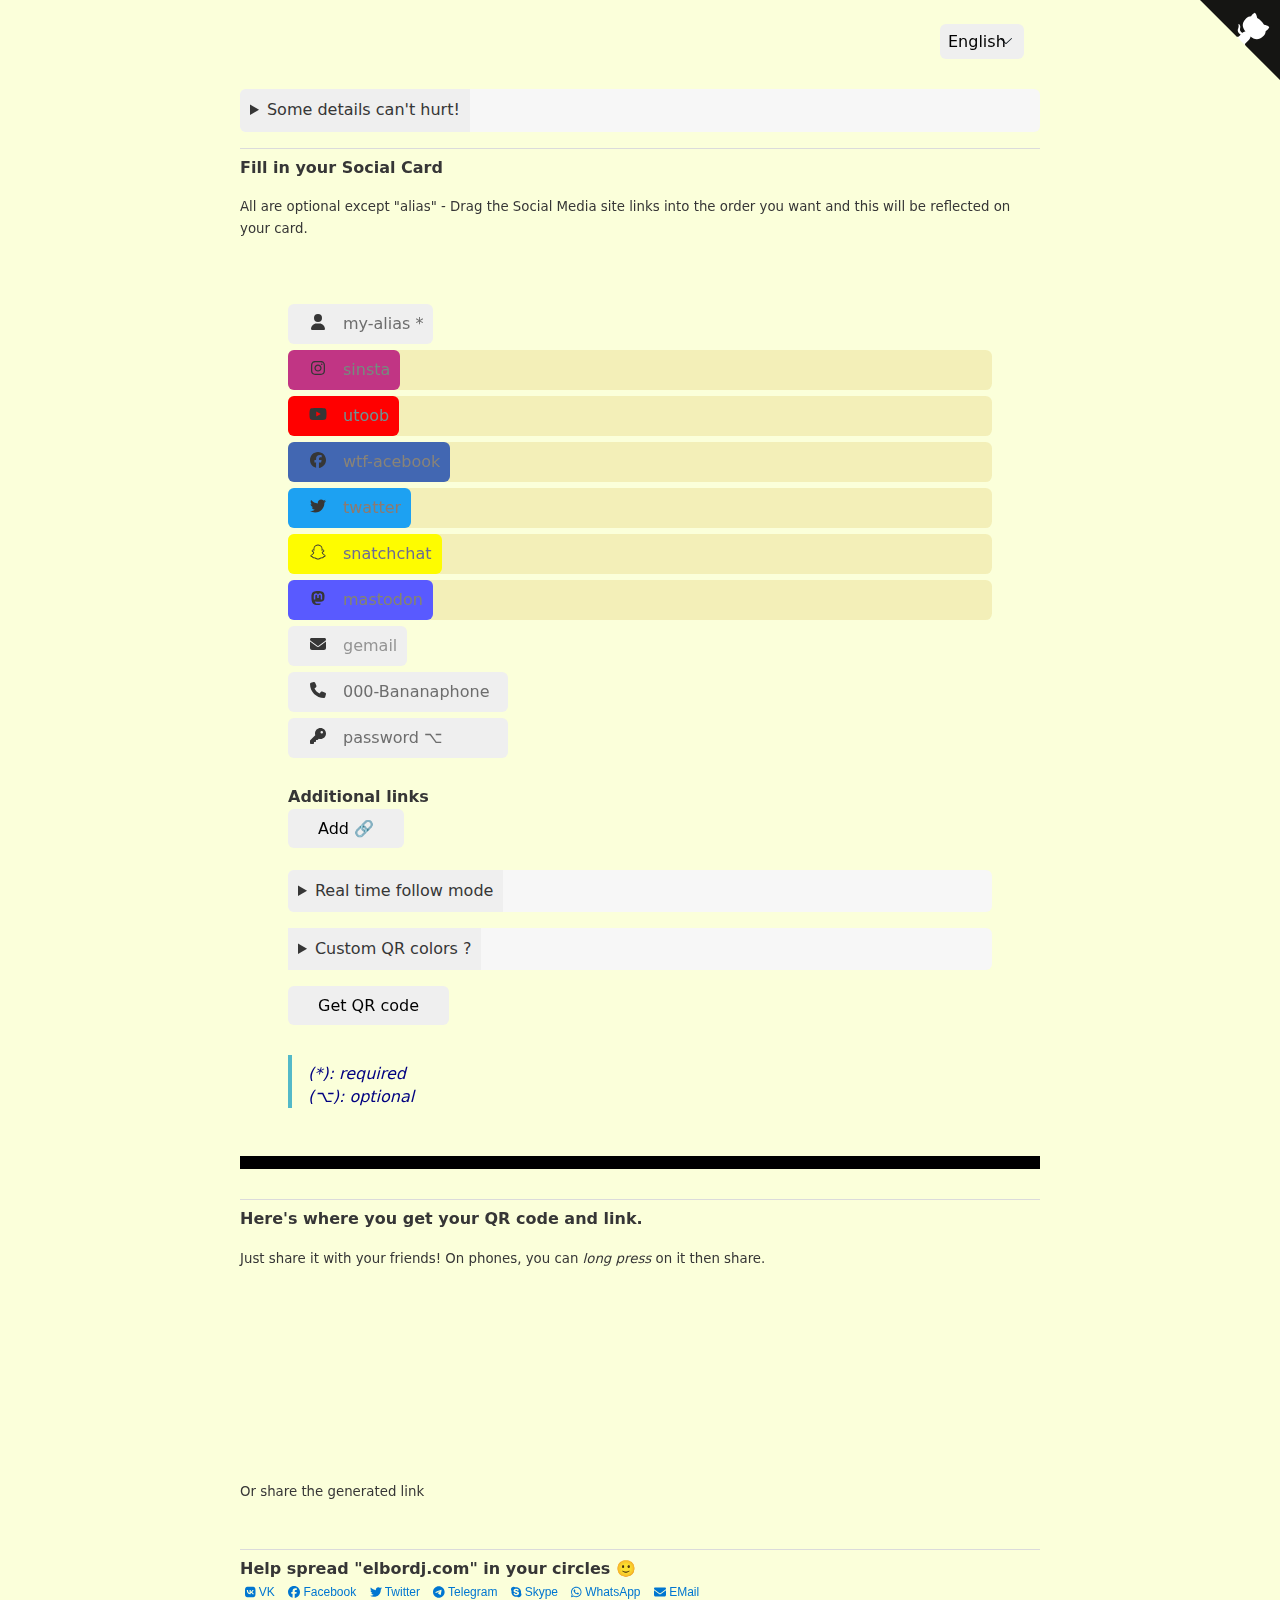
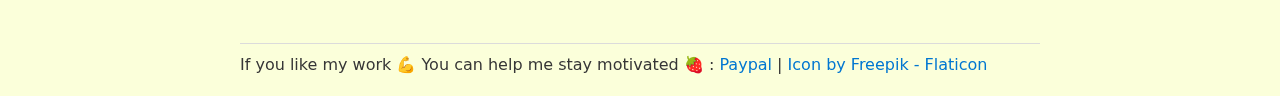
==== index.html @ 3d1303cc "commit message" ====
<!DOCTYPE html><html><head><script nomodule defer src="/index.e16e6d04.js"></script><script type="module" src="/index.15d5a2d7.js"></script><meta http-equiv="Content-Security-Policy" content="default-src 'self' ws: 'unsafe-inline' https://cdnjs.cloudflare.com https://*.visitor-analytics.io http://*.visitor-analytics.io wss://tracker.openwebtorrent.com wss://tracker.btorrent.xyz https://worldtimeapi.org wss://api.session-replays.io/ https://api.session-replays.io;
script-src 'self' 'unsafe-inline' 'unsafe-eval' https://cdn.skypack.dev https://unpkg.com https://ajax.googleapis.com https://*.visitor-analytics.io;
object-src 'self';
style-src 'self' 'unsafe-inline' https://cdnjs.cloudflare.com;
img-src 'self' data: https://img.icons8.com https://cdnjs.cloudflare.com;"><meta name="theme-color" content="#FFE1C4"><link rel="apple-touch-icon" href="/apple-touch-icon.9424cfda.png"><meta charset="utf-8"><meta name="description" content="The first serverless link aggregator. Without a server, there are no privacy concerns, spams, bots, ads nor fake followers. elbordj.com is 100% free as well"><meta name="keywords" content="social, network, links, contacts, snapchat, whatsapp, twitter, facebook, qr code, privacy"><meta http-equiv="X-UA-Compatible" content="IE=edge,chrome=1"><meta name="viewport" content="width=device-width, initial-scale=1"><title>Share your social contacts in one card using a QR code</title><link rel="icon" type="image/png" href="/favicon.48c0a9c0.png"><link rel="stylesheet" type="text/css" href="/index.d4548f0c.css"><link rel="stylesheet" type="text/css" media="screen" href="/index.0b957f5e.css"><link rel="manifest" href="/manifest.webmanifest"></head><body> <a href="https://github.com/yanna92yar/mylinks" class="github-corner" aria-label="View source on GitHub"><svg width="80" height="80" aria-hidden="true" style="fill:#151513;color:#fff;border:0;position:absolute;top:0;right:0" viewBox="0 0 250 250"><path d="m0 0 115 115h15l12 27 108 108V0Z"/><path fill="currentColor" d="M128.3 109c-14.5-9.3-9.3-19.4-9.3-19.4 3-6.9 1.5-11 1.5-11-1.3-6.6 2.9-2.3 2.9-2.3 3.9 4.6 2.1 11 2.1 11-2.6 10.3 5.1 14.6 8.9 15.9" class="octo-arm" style="transform-origin:130px 106px"/><path fill="currentColor" d="M115 115c-.1.1 3.7 1.5 4.8.4l13.9-13.8c3.2-2.4 6.2-3.2 8.5-3-8.4-10.6-14.7-24.2 1.6-40.6 4.7-4.6 10.2-6.8 15.9-7 .6-1.6 3.5-7.4 11.7-10.9 0 0 4.7 2.4 7.4 16.1 4.3 2.4 8.4 5.6 12.1 9.2 3.6 3.6 6.8 7.8 9.2 12.2 13.7 2.6 16.2 7.3 16.2 7.3-3.6 8.2-9.4 11.1-10.9 11.7-.3 5.8-2.4 11.2-7.1 15.9-16.4 16.4-30 10-40.6 1.6.2 2.8-1 6.8-5 10.8L141 136.5c-1.2 1.2.6 5.4.8 5.3Z" class="octo-body"/></svg></a> <select id="lang-select"> <option selected value="en">English</option> <option value="fr">Français</option> <option value="ar">عربية</option> <option value="ru">Русский</option> <option value="it">Italiano</option> <option value="bn">বাংলা</option> </select> <header> <h1 class="text-gradient" stonejs>elbordj.com</h1> </header> <main> <details> <summary><span stonejs>Some details can't hurt!</span></summary> <table id="version-info"> <caption> <b stonejs>Disclaimers</b> </caption> <tbody> <tr> <th scope="row"><img class="to-dark-img" alt="safe-browsing" src="/safe-browsing.d0b85bc7.png"></th> <td class="disclaimers"><small stonejs>This website does not collect "any" data whatsoever. Try going offline and it works. If you are tech savvy, check your browser's developer console.</small> </td> </tr> <tr> <th scope="row"><img class="to-dark-img" alt="one-free" src="/one-free.bfde0ae5.png"></th> <td class="disclaimers"><small stonejs>It is completely free too. It does not show advertisements and will not do so in the future. You can still help me stay motivated by donating via Paypal.</small> </td> </tr> <tr> <th scope="row"><img class="to-dark-img" alt="private" src="/private2.82df534d.png"></th> <td class="disclaimers"><small stonejs>You can encrypt your card with a key that you would share only with your confidants!</small></td> </tr> <tr> <th scope="row"><img class="to-dark-img" alt="running" src="/girl-running.8ae223e8.png"></th> <td class="disclaimers"><small stonejs>We take no responsibility for usernames or links that you claim are yours and we don't do any verification.</small></td> </tr> </tbody> </table> </details> <hr> <b stonejs>Fill in your Social Card</b> <p> <small stonejs>All are optional except "alias" - Drag the Social Media site links into the order you want and this will be reflected on your card.</small> </p> <section class="contact-form"> <div class="input-icons"> <form dir="auto" action="#" class="form1" name="form1"> <i class="fa fa-user icon"></i> <input class="input-field stretchy" placeholder="my-alias *" aria-disabled="true" name="user" type="text" pattern=".{6,30}" title="6 to 20 characters" required> <ul id="sortable"> <li> <i class="fa-brands fa-instagram icon"></i> <input class="input-field sortable-input stretchy" aria-disabled="true" placeholder="sinsta" name="instagram" type="text" pattern=".{6,30}|^$" title="6 to 20 characters"> </li> <li> <i class="fa-brands fa-youtube icon"></i> <input class="input-field sortable-input stretchy" aria-disabled="true" placeholder="utoob" name="youtube" type="text" pattern=".{6,30}|^$" title="6 to 20 characters"> </li> <li> <i class="fa-brands fa-facebook icon"></i> <input class="input-field sortable-input stretchy" aria-disabled="true" placeholder="wtf-acebook" name="facebook" type="text" pattern=".{6,30}|^$" title="6 to 20 characters"> </li> <li> <i class="fa-brands fa-twitter icon"></i> <input class="input-field sortable-input stretchy" aria-disabled="true" placeholder="twatter" name="twitter" type="text" pattern=".{6,30}|^$" title="6 to 20 characters"> </li> <li> <i class="fa-brands fa-snapchat icon"></i> <input class="input-field sortable-input stretchy" aria-disabled="true" placeholder="snatchchat" name="snapchat" type="text" pattern=".{6,30}|^$" title="6 to 20 characters"> </li> <li> <i class="fa-brands fa-mastodon icon"></i> <input class="input-field sortable-input stretchy" aria-disabled="true" placeholder="mastodon" name="mastodon" type="text" pattern=".{6,30}|^$" title="6 to 20 characters"> </li> </ul> <i class="fa fa-envelope icon"></i> <input class="input-field stretchy" aria-disabled="true" placeholder="gemail" name="envelope" type="email" pattern=".{6,30}|^$" title="non conforming email: __@__.__"> <i class="fa fa-phone icon"></i> <input class="input-field" aria-disabled="true" placeholder="000-Bananaphone" name="phone" type="text" pattern="\d{10}|^$" title="non conforming phone number: 10 digits long"> <i class="fa fa-key icon"></i> <input class="input-field" aria-disabled="true" placeholder="password ⌥" name="password" type="text" pattern=".{4,8}" title="4 to 8 characters"> <br> <b>Additional links</b> <div id="dynamic-forms" class="form-inline"> </div> <button type="button" class="btn btn-primary" id="add-field">Add 🔗</button> <br> <details> <summary><span stonejs>Real time follow mode</span></summary> <caption> <p stonejs>The real time follow mode is very interesting. You can generate your card instantly and while keeping your page open, go ahead and share it with the world, then come back to this same page and see how many people are checking your card :)</p> <p>[For devs] we are still running in theory only with a signaling server (Bittorrent)</p> </caption> <div id="sync_form"> <input type="checkbox" id="active_syncing_mode"> <label for="active_syncing_mode">Activate</label> <span style="display:flex"> <input type="button" id="activateSyncing" value="save"> <input type="button" id="deactivateSyncing" value="restart"> </span> </div> </details> <details style="overflow:revert"> <summary><span>Custom QR colors ?</span></summary> <caption> <p>You can pick colors of the QR code as you please according to your brand or taste.</p> <p>You can press the button multiple times to play with colors.</p> </caption> <input class="color-input" value="#010599FF"> <input class="color-input2" value="#FFBF60FF"> </details> <button stonejs type="submit" name="submit" id="submit"> Get QR code </button> </form> <blockquote id="required" stonejs style="color:navy"> (*): required <br>(⌥): optional </blockquote> </div> </section> <div class="progress-container"> <div class="progress"></div> <div class="error"></div> </div> <br> <hr> <b stonejs>Here's where you get your QR code and link.</b> <p> <small stonejs>Just share it with your friends! On phones, you can <i>long press</i> on it then share.</small> </p> <br> <canvas id="qrcode"></canvas> <p><small stonejs>Or share the generated link</small></p> <div id="link"></div> <br> <hr> <b stonejs>Help spread "elbordj.com" in your circles 🙂</b> <div dir="auto" class="share-btn" data-url="https://elbordj.com" data-title="Make your social card now!" data-desc="Add your Facebook, Instagram, Twitter, Snapchat, ... All in one card."> <a href="#" class="btn-vk" data-sharer="twitter" data-title="Checkout elbordj.com!" data-hashtags="mylinks," data-id="vk" data-url="https://elbordj.com/"> <i class="fa-brands fa-vk"></i> VK </a> <a href="#" class="btn-facebook" data-sharer="facebook" data-title="Checkout elbordj.com!" data-hashtags="mylinks, " data-id="fb" data-url="https://elbordj.com/"> <i class="fa-brands fa-facebook"></i> Facebook </a> <a href="#" class="btn-twitter" data-sharer="twitter" data-title="Checkout elbordj.com!" data-hashtags="mylinks, " data-id="tw" data-url="https://elbordj.com/"> <i class="fa-brands fa-twitter"></i> Twitter </a> <a href="#" class="btn-telegram" data-sharer="telegram" data-title="Checkout elbordj.com!" data-hashtags="mylinks, " data-id="tg" data-url="https://elbordj.com/"> <i class="fa-brands fa-telegram"></i> Telegram </a> <a href="#" class="btn-skype" data-sharer="skype" data-title="Checkout elbordj.com!" data-hashtags="mylinks, " data-id="sk" data-url="https://elbordj.com/"> <i class="fa-brands fa-skype"></i> Skype </a> <a href="#" class="btn-whatsapp" data-sharer="whatsapp" data-title="Checkout elbordj.com!" data-hashtags="mylinks, " data-id="wa" data-url="https://elbordj.com/"> <i class="fa-brands fa-whatsapp"></i> WhatsApp </a> <a href="#" class="btn-mail" data-sharer="mail" data-title="Checkout elbordj.com!" data-hashtags="mylinks, " data-id="mail" data-url="https://elbordj.com/"> <i class="fa fa-envelope"></i> EMail </a> </div> </main> <canvas class="orb-canvas"></canvas> <footer> <span stonejs>If you like my work 💪 You can help me stay motivated 🍓 :</span> <a href="https://www.paypal.com/donate/?">Paypal</a> | <a href="#">Icon by Freepik - Flaticon</a> </footer> <script src="generative.js" type="module"></script><script src="generative.js" nomodule defer></script> <script src="/index.27a9c7ed.js" type="module"></script><script src="/app.js" nomodule defer></script> <script src="/index.cb7439af.js" type="module"></script><script src="/index.210c6e46.js" nomodule defer></script> <script>var a,e,s,t,i;a=window,e=document,s="b5756a73-23c9-11ee-b589-901b0edac50a",a.va=a.va||function(){(a.va.v=a.va.v||[]).push(arguments)},a._visaSettings||(a._visaSettings={}),a._visaSettings[s]={v:"1.0",s:s,a:"1",t:"va"},t=e.getElementsByTagName("body")[0],(i=e.createElement("script")).defer=1,i.async=1,i.src="//app-worker.visitor-analytics.io/main.js?s="+s,t.appendChild(i);</script> </body></html>
---- index.d4548f0c.css ----
:root{--background-body:#fff;--background:#efefef;--background-alt:#f7f7f7;--selection:#9e9e9e;--text-main:#363636;--text-bright:#000;--text-muted:#70777f;--links:#0076d1;--focus:rgba(0,150,191,.67);--border:#dbdbdb;--code:#000;--animation-duration:.1s;--button-hover:#ddd;--scrollbar-thumb:#d5d5d5;--scrollbar-thumb-hover:#c4c4c4;--form-placeholder:#949494;--form-text:#000;--variable:#39a33c;--highlight:#ff0;--select-arrow:url("data:image/svg+xml;charset=utf-8,%3C?xml version='1.0' encoding='utf-8'?%3E %3Csvg version='1.1' xmlns='http://www.w3.org/2000/svg' xmlns:xlink='http://www.w3.org/1999/xlink' height='62.5' width='116.9' fill='%23161f27'%3E %3Cpath d='M115.3,1.6 C113.7,0 111.1,0 109.5,1.6 L58.5,52.7 L7.4,1.6 C5.8,0 3.2,0 1.6,1.6 C0,3.2 0,5.8 1.6,7.4 L55.5,61.3 C56.3,62.1 57.3,62.5 58.4,62.5 C59.4,62.5 60.5,62.1 61.3,61.3 L115.2,7.4 C116.9,5.8 116.9,3.2 115.3,1.6Z'/%3E %3C/svg%3E")}@media (prefers-color-scheme:dark){:root{--background-body:#202b38;--background:#161f27;--background-alt:#1a242f;--selection:#1c76c5;--text-main:#dbdbdb;--text-bright:#fff;--text-muted:#a9b1ba;--links:#41adff;--focus:rgba(0,150,191,.67);--border:#526980;--code:#ffbe85;--animation-duration:.1s;--button-hover:#324759;--scrollbar-thumb:var(--button-hover);--scrollbar-thumb-hover:#141414;--form-placeholder:#a9a9a9;--form-text:#fff;--variable:#d941e2;--highlight:#efdb43;--select-arrow:url("data:image/svg+xml;charset=utf-8,%3C?xml version='1.0' encoding='utf-8'?%3E %3Csvg version='1.1' xmlns='http://www.w3.org/2000/svg' xmlns:xlink='http://www.w3.org/1999/xlink' height='62.5' width='116.9' fill='%23efefef'%3E %3Cpath d='M115.3,1.6 C113.7,0 111.1,0 109.5,1.6 L58.5,52.7 L7.4,1.6 C5.8,0 3.2,0 1.6,1.6 C0,3.2 0,5.8 1.6,7.4 L55.5,61.3 C56.3,62.1 57.3,62.5 58.4,62.5 C59.4,62.5 60.5,62.1 61.3,61.3 L115.2,7.4 C116.9,5.8 116.9,3.2 115.3,1.6Z'/%3E %3C/svg%3E")}}html{scrollbar-color:#d5d5d5 #fff;scrollbar-color:var(--scrollbar-thumb)var(--background-body);scrollbar-width:thin}@media (prefers-color-scheme:dark){html{scrollbar-color:#324759 #202b38;scrollbar-color:var(--scrollbar-thumb)var(--background-body);scrollbar-color:#324759 #202b38;scrollbar-color:var(--scrollbar-thumb)var(--background-body);scrollbar-color:#324759 #202b38;scrollbar-color:var(--scrollbar-thumb)var(--background-body);scrollbar-color:#324759 #202b38;scrollbar-color:var(--scrollbar-thumb)var(--background-body);scrollbar-color:#324759 #202b38;scrollbar-color:var(--scrollbar-thumb)var(--background-body);scrollbar-color:#324759 #202b38;scrollbar-color:var(--scrollbar-thumb)var(--background-body)}}body{word-wrap:break-word;color:var(--text-main);background:#fff;background:var(--background-body);max-width:800px;text-rendering:optimizeLegibility;margin:20px auto;padding:0 10px;font-family:system-ui,-apple-system,BlinkMacSystemFont,Segoe UI,Roboto,Noto Sans,Ubuntu,Cantarell,Helvetica Neue,Oxygen,Fira Sans,Droid Sans,Segoe UI Emoji,Apple Color Emoji,Noto Color Emoji,sans-serif;line-height:1.4}@media (prefers-color-scheme:dark){body{background:#202b38;background:var(--background-body);color:var(--text-main)}}button{transition:background-color .1s linear,border-color .1s linear,color .1s linear,box-shadow .1s linear,transform .1s;transition:background-color var(--animation-duration)linear,border-color var(--animation-duration)linear,color var(--animation-duration)linear,box-shadow var(--animation-duration)linear,transform var(--animation-duration)ease}@media (prefers-color-scheme:dark){button{transition:background-color .1s linear,border-color .1s linear,color .1s linear,box-shadow .1s linear,transform .1s;transition:background-color var(--animation-duration)linear,border-color var(--animation-duration)linear,color var(--animation-duration)linear,box-shadow var(--animation-duration)linear,transform var(--animation-duration)ease}}input{transition:background-color .1s linear,border-color .1s linear,color .1s linear,box-shadow .1s linear,transform .1s;transition:background-color var(--animation-duration)linear,border-color var(--animation-duration)linear,color var(--animation-duration)linear,box-shadow var(--animation-duration)linear,transform var(--animation-duration)ease}@media (prefers-color-scheme:dark){input{transition:background-color .1s linear,border-color .1s linear,color .1s linear,box-shadow .1s linear,transform .1s;transition:background-color var(--animation-duration)linear,border-color var(--animation-duration)linear,color var(--animation-duration)linear,box-shadow var(--animation-duration)linear,transform var(--animation-duration)ease}}textarea{transition:background-color .1s linear,border-color .1s linear,color .1s linear,box-shadow .1s linear,transform .1s;transition:background-color var(--animation-duration)linear,border-color var(--animation-duration)linear,color var(--animation-duration)linear,box-shadow var(--animation-duration)linear,transform var(--animation-duration)ease}@media (prefers-color-scheme:dark){textarea{transition:background-color .1s linear,border-color .1s linear,color .1s linear,box-shadow .1s linear,transform .1s;transition:background-color var(--animation-duration)linear,border-color var(--animation-duration)linear,color var(--animation-duration)linear,box-shadow var(--animation-duration)linear,transform var(--animation-duration)ease}}h1{margin-top:0;font-size:2.2em}h1,h2,h3,h4,h5,h6{margin-top:24px;margin-bottom:12px}h1{color:var(--text-bright)}@media (prefers-color-scheme:dark){h1{color:var(--text-bright)}}h2{color:var(--text-bright)}@media (prefers-color-scheme:dark){h2{color:var(--text-bright)}}h3{color:var(--text-bright)}@media (prefers-color-scheme:dark){h3{color:var(--text-bright)}}h4{color:var(--text-bright)}@media (prefers-color-scheme:dark){h4{color:var(--text-bright)}}h5{color:var(--text-bright)}@media (prefers-color-scheme:dark){h5{color:var(--text-bright)}}h6{color:var(--text-bright)}@media (prefers-color-scheme:dark){h6{color:var(--text-bright)}}strong{color:var(--text-bright)}@media (prefers-color-scheme:dark){strong{color:var(--text-bright)}}h1,h2,h3,h4,h5,h6,b,strong,th{font-weight:600}q:before,q:after{content:none}blockquote{border-left:4px solid rgba(0,150,191,.67);border-left:4px solid var(--focus);margin:1.5em 0;padding:.5em 1em;font-style:italic}@media (prefers-color-scheme:dark){blockquote{border-left:4px solid rgba(0,150,191,.67);border-left:4px solid var(--focus)}}q{border-left:4px solid rgba(0,150,191,.67);border-left:4px solid var(--focus);margin:1.5em 0;padding:.5em 1em;font-style:italic}@media (prefers-color-scheme:dark){q{border-left:4px solid rgba(0,150,191,.67);border-left:4px solid var(--focus)}}blockquote>footer{border:0;font-style:normal}blockquote cite,address{font-style:normal}a[href^=mailto\:]:before{content:"📧 "}a[href^=tel\:]:before{content:"📞 "}a[href^=sms\:]:before{content:"💬 "}mark{background-color:#ff0;background-color:var(--highlight);color:#000;border-radius:2px;padding:0 2px}@media (prefers-color-scheme:dark){mark{background-color:#efdb43;background-color:var(--highlight)}}button,select{cursor:pointer}input[type=submit]{cursor:pointer}input[type=button]{cursor:pointer}input[type=checkbox]{cursor:pointer}input[type=range]{cursor:pointer}input[type=radio]{cursor:pointer}select{display:block}input:not([type=checkbox]):not([type=radio]){display:block}input{color:var(--form-text);background-color:#efefef;background-color:var(--background);font-family:inherit;font-size:inherit;border:none;border-radius:6px;outline:none;margin-bottom:6px;margin-right:6px;padding:10px}@media (prefers-color-scheme:dark){input{background-color:#161f27;background-color:var(--background);color:var(--form-text)}}button{color:var(--form-text);background-color:#efefef;background-color:var(--background);font-family:inherit;font-size:inherit;border:none;border-radius:6px;outline:none;margin-bottom:6px;margin-right:6px;padding:10px}@media (prefers-color-scheme:dark){button{background-color:#161f27;background-color:var(--background);color:var(--form-text)}}textarea{color:var(--form-text);background-color:#efefef;background-color:var(--background);font-family:inherit;font-size:inherit;border:none;border-radius:6px;outline:none;margin-bottom:6px;margin-right:6px;padding:10px}@media (prefers-color-scheme:dark){textarea{background-color:#161f27;background-color:var(--background);color:var(--form-text)}}select{color:var(--form-text);background-color:#efefef;background-color:var(--background);font-family:inherit;font-size:inherit;border:none;border-radius:6px;outline:none;margin-bottom:6px;margin-right:6px;padding:10px}@media (prefers-color-scheme:dark){select{background-color:#161f27;background-color:var(--background);color:var(--form-text)}}input[type=checkbox]{width:1em;height:1em}input[type=radio]{width:1em;height:1em}input[type=radio]{border-radius:100%}input{vertical-align:top}label{vertical-align:middle;margin-bottom:4px;display:inline-block}select,button,textarea{-webkit-appearance:none}input:not([type=checkbox]):not([type=radio]){-webkit-appearance:none}input[type=range]{-webkit-appearance:none}textarea{box-sizing:border-box;resize:vertical;margin-right:0;display:block}textarea:not([cols]){width:100%}textarea:not([rows]){height:140px;min-height:40px}select{background:#efefef url("data:image/svg+xml;charset=utf-8,%3C?xml version='1.0' encoding='utf-8'?%3E %3Csvg version='1.1' xmlns='http://www.w3.org/2000/svg' xmlns:xlink='http://www.w3.org/1999/xlink' height='62.5' width='116.9' fill='%23161f27'%3E %3Cpath d='M115.3,1.6 C113.7,0 111.1,0 109.5,1.6 L58.5,52.7 L7.4,1.6 C5.8,0 3.2,0 1.6,1.6 C0,3.2 0,5.8 1.6,7.4 L55.5,61.3 C56.3,62.1 57.3,62.5 58.4,62.5 C59.4,62.5 60.5,62.1 61.3,61.3 L115.2,7.4 C116.9,5.8 116.9,3.2 115.3,1.6Z'/%3E %3C/svg%3E") calc(100% - 12px)/12px no-repeat;background:var(--background)var(--select-arrow)calc(100% - 12px)50%/12px no-repeat;padding-right:35px}@media (prefers-color-scheme:dark){select{background:#161f27 url("data:image/svg+xml;charset=utf-8,%3C?xml version='1.0' encoding='utf-8'?%3E %3Csvg version='1.1' xmlns='http://www.w3.org/2000/svg' xmlns:xlink='http://www.w3.org/1999/xlink' height='62.5' width='116.9' fill='%23efefef'%3E %3Cpath d='M115.3,1.6 C113.7,0 111.1,0 109.5,1.6 L58.5,52.7 L7.4,1.6 C5.8,0 3.2,0 1.6,1.6 C0,3.2 0,5.8 1.6,7.4 L55.5,61.3 C56.3,62.1 57.3,62.5 58.4,62.5 C59.4,62.5 60.5,62.1 61.3,61.3 L115.2,7.4 C116.9,5.8 116.9,3.2 115.3,1.6Z'/%3E %3C/svg%3E") calc(100% - 12px)/12px no-repeat;background:var(--background)var(--select-arrow)calc(100% - 12px)50%/12px no-repeat;background:#161f27 url("data:image/svg+xml;charset=utf-8,%3C?xml version='1.0' encoding='utf-8'?%3E %3Csvg version='1.1' xmlns='http://www.w3.org/2000/svg' xmlns:xlink='http://www.w3.org/1999/xlink' height='62.5' width='116.9' fill='%23efefef'%3E %3Cpath d='M115.3,1.6 C113.7,0 111.1,0 109.5,1.6 L58.5,52.7 L7.4,1.6 C5.8,0 3.2,0 1.6,1.6 C0,3.2 0,5.8 1.6,7.4 L55.5,61.3 C56.3,62.1 57.3,62.5 58.4,62.5 C59.4,62.5 60.5,62.1 61.3,61.3 L115.2,7.4 C116.9,5.8 116.9,3.2 115.3,1.6Z'/%3E %3C/svg%3E") calc(100% - 12px)/12px no-repeat;background:var(--background)var(--select-arrow)calc(100% - 12px)50%/12px no-repeat;background:#161f27 url("data:image/svg+xml;charset=utf-8,%3C?xml version='1.0' encoding='utf-8'?%3E %3Csvg version='1.1' xmlns='http://www.w3.org/2000/svg' xmlns:xlink='http://www.w3.org/1999/xlink' height='62.5' width='116.9' fill='%23efefef'%3E %3Cpath d='M115.3,1.6 C113.7,0 111.1,0 109.5,1.6 L58.5,52.7 L7.4,1.6 C5.8,0 3.2,0 1.6,1.6 C0,3.2 0,5.8 1.6,7.4 L55.5,61.3 C56.3,62.1 57.3,62.5 58.4,62.5 C59.4,62.5 60.5,62.1 61.3,61.3 L115.2,7.4 C116.9,5.8 116.9,3.2 115.3,1.6Z'/%3E %3C/svg%3E") calc(100% - 12px)/12px no-repeat;background:var(--background)var(--select-arrow)calc(100% - 12px)50%/12px no-repeat;background:#161f27 url("data:image/svg+xml;charset=utf-8,%3C?xml version='1.0' encoding='utf-8'?%3E %3Csvg version='1.1' xmlns='http://www.w3.org/2000/svg' xmlns:xlink='http://www.w3.org/1999/xlink' height='62.5' width='116.9' fill='%23efefef'%3E %3Cpath d='M115.3,1.6 C113.7,0 111.1,0 109.5,1.6 L58.5,52.7 L7.4,1.6 C5.8,0 3.2,0 1.6,1.6 C0,3.2 0,5.8 1.6,7.4 L55.5,61.3 C56.3,62.1 57.3,62.5 58.4,62.5 C59.4,62.5 60.5,62.1 61.3,61.3 L115.2,7.4 C116.9,5.8 116.9,3.2 115.3,1.6Z'/%3E %3C/svg%3E") calc(100% - 12px)/12px no-repeat;background:var(--background)var(--select-arrow)calc(100% - 12px)50%/12px no-repeat}}select::-ms-expand{display:none}select[multiple]{background-image:none;padding-right:10px;overflow-y:auto}button{padding-left:30px;padding-right:30px}input[type=submit]{padding-left:30px;padding-right:30px}input[type=button]{padding-left:30px;padding-right:30px}button:hover{background:#ddd;background:var(--button-hover)}@media (prefers-color-scheme:dark){button:hover{background:#324759;background:var(--button-hover)}}input[type=submit]:hover{background:#ddd;background:var(--button-hover)}@media (prefers-color-scheme:dark){input[type=submit]:hover{background:#324759;background:var(--button-hover)}}input[type=button]:hover{background:#ddd;background:var(--button-hover)}@media (prefers-color-scheme:dark){input[type=button]:hover{background:#324759;background:var(--button-hover)}}input:focus{box-shadow:0 0 0 2px rgba(0,150,191,.67);box-shadow:0 0 0 2px var(--focus)}@media (prefers-color-scheme:dark){input:focus{box-shadow:0 0 0 2px rgba(0,150,191,.67);box-shadow:0 0 0 2px var(--focus)}}select:focus{box-shadow:0 0 0 2px rgba(0,150,191,.67);box-shadow:0 0 0 2px var(--focus)}@media (prefers-color-scheme:dark){select:focus{box-shadow:0 0 0 2px rgba(0,150,191,.67);box-shadow:0 0 0 2px var(--focus)}}button:focus{box-shadow:0 0 0 2px rgba(0,150,191,.67);box-shadow:0 0 0 2px var(--focus)}@media (prefers-color-scheme:dark){button:focus{box-shadow:0 0 0 2px rgba(0,150,191,.67);box-shadow:0 0 0 2px var(--focus)}}textarea:focus{box-shadow:0 0 0 2px rgba(0,150,191,.67);box-shadow:0 0 0 2px var(--focus)}@media (prefers-color-scheme:dark){textarea:focus{box-shadow:0 0 0 2px rgba(0,150,191,.67);box-shadow:0 0 0 2px var(--focus)}}button:active{transform:translateY(2px)}input[type=checkbox]:active{transform:translateY(2px)}input[type=radio]:active{transform:translateY(2px)}input[type=submit]:active{transform:translateY(2px)}input[type=button]:active{transform:translateY(2px)}input[type=range]:active{transform:translateY(2px)}input:disabled,select:disabled,button:disabled,textarea:disabled{cursor:not-allowed;opacity:.5}:-ms-input-placeholder{color:var(--form-placeholder)}::placeholder{color:var(--form-placeholder)}@media (prefers-color-scheme:dark){:-ms-input-placeholder{color:var(--form-placeholder)}::placeholder{color:var(--form-placeholder)}}fieldset{border:1px solid rgba(0,150,191,.67);border:1px var(--focus)solid;border-radius:6px;margin:0 0 12px;padding:10px}@media (prefers-color-scheme:dark){fieldset{border:1px solid rgba(0,150,191,.67);border:1px var(--focus)solid}}legend{font-size:.9em;font-weight:600}input[type=range]{background:0 0;margin:10px 0;padding:10px 0}input[type=range]:focus{outline:none}input[type=range]::-webkit-slider-runnable-track{background:#efefef;background:var(--background);border-radius:3px;width:100%;height:9.5px;transition:all .2s}@media (prefers-color-scheme:dark){input[type=range]::-webkit-slider-runnable-track{background:#161f27;background:var(--background)}}input[type=range]::-webkit-slider-thumb{background:#dbdbdb;background:var(--border);-webkit-appearance:none;border-radius:50%;width:20px;height:20px;margin-top:-7px;box-shadow:0 1px 1px #000,0 0 1px #0d0d0d}@media (prefers-color-scheme:dark){input[type=range]::-webkit-slider-thumb{background:#526980;background:var(--border)}}input[type=range]:focus::-webkit-slider-runnable-track{background:#efefef;background:var(--background)}@media (prefers-color-scheme:dark){input[type=range]:focus::-webkit-slider-runnable-track{background:#161f27;background:var(--background)}}input[type=range]::-moz-range-track{background:#efefef;background:var(--background);border-radius:3px;width:100%;height:9.5px;transition:all .2s}@media (prefers-color-scheme:dark){input[type=range]::-moz-range-track{background:#161f27;background:var(--background)}}input[type=range]::-moz-range-thumb{background:#dbdbdb;background:var(--border);border-radius:50%;width:20px;height:20px;box-shadow:1px 1px 1px #000,0 0 1px #0d0d0d}@media (prefers-color-scheme:dark){input[type=range]::-moz-range-thumb{background:#526980;background:var(--border)}}input[type=range]::-ms-track{color:transparent;background:0 0;border-width:16px 0;border-color:transparent;width:100%;height:9.5px}input[type=range]::-ms-fill-lower{background:#efefef;background:var(--background);border:.2px solid #010101;border-radius:3px;box-shadow:1px 1px 1px #000,0 0 1px #0d0d0d}@media (prefers-color-scheme:dark){input[type=range]::-ms-fill-lower{background:#161f27;background:var(--background)}}input[type=range]::-ms-fill-upper{background:#efefef;background:var(--background);border:.2px solid #010101;border-radius:3px;box-shadow:1px 1px 1px #000,0 0 1px #0d0d0d}@media (prefers-color-scheme:dark){input[type=range]::-ms-fill-upper{background:#161f27;background:var(--background)}}input[type=range]::-ms-thumb{background:#dbdbdb;background:var(--border);border:1px solid #000;border-radius:50%;width:20px;height:20px;box-shadow:1px 1px 1px #000,0 0 1px #0d0d0d}@media (prefers-color-scheme:dark){input[type=range]::-ms-thumb{background:#526980;background:var(--border)}}input[type=range]:focus::-ms-fill-lower{background:#efefef;background:var(--background)}@media (prefers-color-scheme:dark){input[type=range]:focus::-ms-fill-lower{background:#161f27;background:var(--background)}}input[type=range]:focus::-ms-fill-upper{background:#efefef;background:var(--background)}@media (prefers-color-scheme:dark){input[type=range]:focus::-ms-fill-upper{background:#161f27;background:var(--background)}}a{color:var(--links);text-decoration:none}@media (prefers-color-scheme:dark){a{color:var(--links)}}a:hover{text-decoration:underline}code{background:#efefef;background:var(--background);color:var(--code);border-radius:6px;padding:2.5px 5px;font-size:1em}@media (prefers-color-scheme:dark){code{color:var(--code);background:#161f27;background:var(--background)}}samp{background:#efefef;background:var(--background);color:var(--code);border-radius:6px;padding:2.5px 5px;font-size:1em}@media (prefers-color-scheme:dark){samp{color:var(--code);background:#161f27;background:var(--background)}}time{background:#efefef;background:var(--background);color:var(--code);border-radius:6px;padding:2.5px 5px;font-size:1em}@media (prefers-color-scheme:dark){time{color:var(--code);background:#161f27;background:var(--background)}}pre>code{padding:10px;display:block;overflow-x:auto}var{color:var(--variable);font-family:monospace;font-style:normal}@media (prefers-color-scheme:dark){var{color:var(--variable)}}kbd{background:#efefef;background:var(--background);border:1px solid #dbdbdb;border:1px solid var(--border);color:var(--text-main);border-radius:2px;padding:2px 4px}@media (prefers-color-scheme:dark){kbd{color:var(--text-main);border:1px solid #526980;border:1px solid var(--border);background:#161f27;background:var(--background)}}img,video{max-width:100%;height:auto}hr{border:none;border-top:1px solid #dbdbdb;border-top:1px solid var(--border)}@media (prefers-color-scheme:dark){hr{border-top:1px solid #526980;border-top:1px solid var(--border)}}table{border-collapse:collapse;table-layout:fixed;width:100%;margin-bottom:10px}table caption{text-align:left}td,th{text-align:left;vertical-align:top;word-wrap:break-word;padding:6px}thead{border-bottom:1px solid #dbdbdb;border-bottom:1px solid var(--border)}@media (prefers-color-scheme:dark){thead{border-bottom:1px solid #526980;border-bottom:1px solid var(--border)}}tfoot{border-top:1px solid #dbdbdb;border-top:1px solid var(--border)}@media (prefers-color-scheme:dark){tfoot{border-top:1px solid #526980;border-top:1px solid var(--border)}}tbody tr:nth-child(2n){background-color:#f7f7f7;background-color:var(--background-alt)}@media (prefers-color-scheme:dark){tbody tr:nth-child(2n){background-color:#1a242f;background-color:var(--background-alt)}}::-webkit-scrollbar{width:10px;height:10px}::-webkit-scrollbar-track{background:#efefef;background:var(--background);border-radius:6px}@media (prefers-color-scheme:dark){::-webkit-scrollbar-track{background:#161f27;background:var(--background)}}::-webkit-scrollbar-thumb{background:#d5d5d5;background:var(--scrollbar-thumb);border-radius:6px}@media (prefers-color-scheme:dark){::-webkit-scrollbar-thumb{background:#324759;background:var(--scrollbar-thumb)}}::-webkit-scrollbar-thumb:hover{background:#c4c4c4;background:var(--scrollbar-thumb-hover)}@media (prefers-color-scheme:dark){::-webkit-scrollbar-thumb:hover{background:#141414;background:var(--scrollbar-thumb-hover)}}::selection{background-color:#9e9e9e;background-color:var(--selection);color:var(--text-bright)}@media (prefers-color-scheme:dark){::-moz-selection{color:var(--text-bright)}::selection{background-color:#1c76c5;background-color:var(--selection)}}details{background-color:#f7f7f7;background-color:var(--background-alt);border-radius:6px;flex-direction:column;align-items:flex-start;margin:1em 0;padding:10px 10px 0;display:flex;overflow:hidden}@media (prefers-color-scheme:dark){details{background-color:#1a242f;background-color:var(--background-alt)}}details[open]{padding:10px}details>:last-child{margin-bottom:0}details[open] summary{margin-bottom:10px}summary{background-color:#efefef;background-color:var(--background);cursor:pointer;outline:none;margin:-10px -10px 0;padding:10px;display:list-item}@media (prefers-color-scheme:dark){summary{background-color:#161f27;background-color:var(--background)}}summary:hover,summary:focus{text-decoration:underline}details>:not(summary){margin-top:0}summary::-webkit-details-marker{color:var(--text-main)}@media (prefers-color-scheme:dark){summary::-webkit-details-marker{color:var(--text-main)}}footer{border-top:1px solid #dbdbdb;border-top:1px solid var(--border);color:var(--text-muted);padding-top:10px}@media (prefers-color-scheme:dark){footer{color:var(--text-muted);border-top:1px solid #526980;border-top:1px solid var(--border)}}body>footer{margin-top:40px}@media print{body,pre,code,summary,details,button,input,textarea{background-color:#fff}button,input,textarea{border:1px solid #000}body,h1,h2,h3,h4,h5,h6,pre,code,button,input,textarea,footer,summary,strong{color:#000}summary::marker{color:#000}summary::-webkit-details-marker{color:#000}tbody tr:nth-child(2n){background-color:#f2f2f2}a{color:#00f;text-decoration:underline}}
/*# sourceMappingURL=index.d4548f0c.css.map */
---- index.0b957f5e.css ----
/*! jQuery UI - v1.12.1 - 2017-03-19
* http://jqueryui.com
* Includes: draggable.css, core.css, resizable.css, selectable.css, sortable.css, accordion.css, autocomplete.css, menu.css, button.css, controlgroup.css, checkboxradio.css, datepicker.css, dialog.css, progressbar.css, selectmenu.css, slider.css, spinner.css, tabs.css, tooltip.css, theme.css
* To view and modify this theme, visit http://jqueryui.com/themeroller/?scope=&folderName=base&cornerRadiusShadow=8px&offsetLeftShadow=0px&offsetTopShadow=0px&thicknessShadow=5px&opacityShadow=30&bgImgOpacityShadow=0&bgTextureShadow=flat&bgColorShadow=666666&opacityOverlay=30&bgImgOpacityOverlay=0&bgTextureOverlay=flat&bgColorOverlay=aaaaaa&iconColorError=cc0000&fcError=5f3f3f&borderColorError=f1a899&bgTextureError=flat&bgColorError=fddfdf&iconColorHighlight=777620&fcHighlight=777620&borderColorHighlight=dad55e&bgTextureHighlight=flat&bgColorHighlight=fffa90&iconColorActive=ffffff&fcActive=ffffff&borderColorActive=003eff&bgTextureActive=flat&bgColorActive=007fff&iconColorHover=555555&fcHover=2b2b2b&borderColorHover=cccccc&bgTextureHover=flat&bgColorHover=ededed&iconColorDefault=777777&fcDefault=454545&borderColorDefault=c5c5c5&bgTextureDefault=flat&bgColorDefault=f6f6f6&iconColorContent=444444&fcContent=333333&borderColorContent=dddddd&bgTextureContent=flat&bgColorContent=ffffff&iconColorHeader=444444&fcHeader=333333&borderColorHeader=dddddd&bgTextureHeader=flat&bgColorHeader=e9e9e9&cornerRadius=3px&fwDefault=normal&fsDefault=1em&ffDefault=Arial%2CHelvetica%2Csans-serif
* Copyright jQuery Foundation and other contributors; Licensed MIT */
/*!
 * Toastify js 1.12.0
 * https://github.com/apvarun/toastify-js
 * @license MIT licensed
 *
 * Copyright (C) 2018 Varun A P
 */
/*! Huebee v2.1.1
https://huebee.buzz
---------------------------------------------- */
.ui-draggable-handle{-ms-touch-action:none;touch-action:none}.ui-helper-hidden{display:none}.ui-helper-hidden-accessible{clip:rect(0 0 0 0);border:0;width:1px;height:1px;margin:-1px;padding:0;position:absolute;overflow:hidden}.ui-helper-reset{border:0;outline:0;margin:0;padding:0;font-size:100%;line-height:1.3;text-decoration:none;list-style:none}.ui-helper-clearfix:before,.ui-helper-clearfix:after{content:"";border-collapse:collapse;display:table}.ui-helper-clearfix:after{clear:both}.ui-helper-zfix{opacity:0;width:100%;height:100%;filter:Alpha(Opacity=0);position:absolute;top:0;left:0}.ui-front{z-index:100}.ui-state-disabled{pointer-events:none;cursor:default!important}.ui-icon{vertical-align:middle;text-indent:-99999px;background-repeat:no-repeat;margin-top:-.25em;display:inline-block;position:relative;overflow:hidden}.ui-widget-icon-block{margin-left:-8px;display:block;left:50%}.ui-widget-overlay{width:100%;height:100%;position:fixed;top:0;left:0}.ui-resizable{position:relative}.ui-resizable-handle{-ms-touch-action:none;touch-action:none;font-size:.1px;display:block;position:absolute}.ui-resizable-disabled .ui-resizable-handle,.ui-resizable-autohide .ui-resizable-handle{display:none}.ui-resizable-n{cursor:n-resize;width:100%;height:7px;top:-5px;left:0}.ui-resizable-s{cursor:s-resize;width:100%;height:7px;bottom:-5px;left:0}.ui-resizable-e{cursor:e-resize;width:7px;height:100%;top:0;right:-5px}.ui-resizable-w{cursor:w-resize;width:7px;height:100%;top:0;left:-5px}.ui-resizable-se{cursor:se-resize;width:12px;height:12px;bottom:1px;right:1px}.ui-resizable-sw{cursor:sw-resize;width:9px;height:9px;bottom:-5px;left:-5px}.ui-resizable-nw{cursor:nw-resize;width:9px;height:9px;top:-5px;left:-5px}.ui-resizable-ne{cursor:ne-resize;width:9px;height:9px;top:-5px;right:-5px}.ui-selectable{-ms-touch-action:none;touch-action:none}.ui-selectable-helper{z-index:100;border:1px dotted #000;position:absolute}.ui-sortable-handle{-ms-touch-action:none;touch-action:none}.ui-accordion .ui-accordion-header{cursor:pointer;margin:2px 0 0;padding:.5em .5em .5em .7em;font-size:100%;display:block;position:relative}.ui-accordion .ui-accordion-content{border-top:0;padding:1em 2.2em;overflow:auto}.ui-autocomplete{cursor:default;position:absolute;top:0;left:0}.ui-menu{outline:0;margin:0;padding:0;list-style:none;display:block}.ui-menu .ui-menu{position:absolute}.ui-menu .ui-menu-item{cursor:pointer;margin:0;list-style-image:url([data-uri])}.ui-menu .ui-menu-item-wrapper{padding:3px 1em 3px .4em;position:relative}.ui-menu .ui-menu-divider{border-width:1px 0 0;height:0;margin:5px 0;font-size:0;line-height:0}.ui-menu .ui-state-focus,.ui-menu .ui-state-active{margin:-1px}.ui-menu-icons{position:relative}.ui-menu-icons .ui-menu-item-wrapper{padding-left:2em}.ui-menu .ui-icon{margin:auto 0;position:absolute;top:0;bottom:0;left:.2em}.ui-menu .ui-menu-icon{left:auto;right:0}.ui-button{cursor:pointer;vertical-align:middle;text-align:center;-webkit-user-select:none;user-select:none;margin-right:.1em;padding:.4em 1em;line-height:normal;display:inline-block;position:relative;overflow:visible}.ui-button,.ui-button:link,.ui-button:visited,.ui-button:hover,.ui-button:active{text-decoration:none}.ui-button-icon-only{box-sizing:border-box;text-indent:-9999px;white-space:nowrap;width:2em}input.ui-button.ui-button-icon-only{text-indent:0}.ui-button-icon-only .ui-icon{margin-top:-8px;margin-left:-8px;position:absolute;top:50%;left:50%}.ui-button.ui-icon-notext .ui-icon{text-indent:-9999px;white-space:nowrap;width:2.1em;height:2.1em;padding:0}input.ui-button.ui-icon-notext .ui-icon{text-indent:0;white-space:normal;width:auto;height:auto;padding:.4em 1em}input.ui-button::-moz-focus-inner{border:0;padding:0}button.ui-button::-moz-focus-inner{border:0;padding:0}.ui-controlgroup{vertical-align:middle;display:inline-block}.ui-controlgroup>.ui-controlgroup-item{float:left;margin-left:0;margin-right:0}.ui-controlgroup>.ui-controlgroup-item:focus,.ui-controlgroup>.ui-controlgroup-item.ui-visual-focus{z-index:9999}.ui-controlgroup-vertical>.ui-controlgroup-item{float:none;text-align:left;width:100%;margin-top:0;margin-bottom:0;display:block}.ui-controlgroup-vertical .ui-controlgroup-item{box-sizing:border-box}.ui-controlgroup .ui-controlgroup-label{padding:.4em 1em}.ui-controlgroup .ui-controlgroup-label span{font-size:80%}.ui-controlgroup-horizontal .ui-controlgroup-label+.ui-controlgroup-item{border-left:none}.ui-controlgroup-vertical .ui-controlgroup-label+.ui-controlgroup-item{border-top:none}.ui-controlgroup-horizontal .ui-controlgroup-label.ui-widget-content{border-right:none}.ui-controlgroup-vertical .ui-controlgroup-label.ui-widget-content{border-bottom:none}.ui-controlgroup-vertical .ui-spinner-input{width:calc(100% - 2.4em)}.ui-controlgroup-vertical .ui-spinner .ui-spinner-up{border-top-style:solid}.ui-checkboxradio-label .ui-icon-background{border:none;border-radius:.12em;box-shadow:inset 1px 1px 1px #ccc}.ui-checkboxradio-radio-label .ui-icon-background{border:none;border-radius:1em;width:16px;height:16px;overflow:visible}.ui-checkboxradio-radio-label.ui-checkboxradio-checked .ui-icon,.ui-checkboxradio-radio-label.ui-checkboxradio-checked:hover .ui-icon{background-image:none;border-style:solid;border-width:4px;width:8px;height:8px}.ui-checkboxradio-disabled{pointer-events:none}.ui-datepicker{width:17em;padding:.2em .2em 0;display:none}.ui-datepicker .ui-datepicker-header{padding:.2em 0;position:relative}.ui-datepicker .ui-datepicker-prev,.ui-datepicker .ui-datepicker-next{width:1.8em;height:1.8em;position:absolute;top:2px}.ui-datepicker .ui-datepicker-prev-hover,.ui-datepicker .ui-datepicker-next-hover{top:1px}.ui-datepicker .ui-datepicker-prev{left:2px}.ui-datepicker .ui-datepicker-next{right:2px}.ui-datepicker .ui-datepicker-prev-hover{left:1px}.ui-datepicker .ui-datepicker-next-hover{right:1px}.ui-datepicker .ui-datepicker-prev span,.ui-datepicker .ui-datepicker-next span{margin-top:-8px;margin-left:-8px;display:block;position:absolute;top:50%;left:50%}.ui-datepicker .ui-datepicker-title{text-align:center;margin:0 2.3em;line-height:1.8em}.ui-datepicker .ui-datepicker-title select{margin:1px 0;font-size:1em}.ui-datepicker select.ui-datepicker-month,.ui-datepicker select.ui-datepicker-year{width:45%}.ui-datepicker table{border-collapse:collapse;width:100%;margin:0 0 .4em;font-size:.9em}.ui-datepicker th{text-align:center;border:0;padding:.7em .3em;font-weight:700}.ui-datepicker td{border:0;padding:1px}.ui-datepicker td span,.ui-datepicker td a{text-align:right;padding:.2em;text-decoration:none;display:block}.ui-datepicker .ui-datepicker-buttonpane{background-image:none;border-bottom:0;border-left:0;border-right:0;margin:.7em 0 0;padding:0 .2em}.ui-datepicker .ui-datepicker-buttonpane button{float:right;cursor:pointer;width:auto;margin:.5em .2em .4em;padding:.2em .6em .3em;overflow:visible}.ui-datepicker .ui-datepicker-buttonpane button.ui-datepicker-current{float:left}.ui-datepicker.ui-datepicker-multi{width:auto}.ui-datepicker-multi .ui-datepicker-group{float:left}.ui-datepicker-multi .ui-datepicker-group table{width:95%;margin:0 auto .4em}.ui-datepicker-multi-2 .ui-datepicker-group{width:50%}.ui-datepicker-multi-3 .ui-datepicker-group{width:33.3%}.ui-datepicker-multi-4 .ui-datepicker-group{width:25%}.ui-datepicker-multi .ui-datepicker-group-last .ui-datepicker-header,.ui-datepicker-multi .ui-datepicker-group-middle .ui-datepicker-header{border-left-width:0}.ui-datepicker-multi .ui-datepicker-buttonpane{clear:left}.ui-datepicker-row-break{clear:both;width:100%;font-size:0}.ui-datepicker-rtl{direction:rtl}.ui-datepicker-rtl .ui-datepicker-prev{left:auto;right:2px}.ui-datepicker-rtl .ui-datepicker-next{left:2px;right:auto}.ui-datepicker-rtl .ui-datepicker-prev:hover{left:auto;right:1px}.ui-datepicker-rtl .ui-datepicker-next:hover{left:1px;right:auto}.ui-datepicker-rtl .ui-datepicker-buttonpane{clear:right}.ui-datepicker-rtl .ui-datepicker-buttonpane button{float:left}.ui-datepicker-rtl .ui-datepicker-buttonpane button.ui-datepicker-current,.ui-datepicker-rtl .ui-datepicker-group{float:right}.ui-datepicker-rtl .ui-datepicker-group-last .ui-datepicker-header,.ui-datepicker-rtl .ui-datepicker-group-middle .ui-datepicker-header{border-left-width:1px;border-right-width:0}.ui-datepicker .ui-icon{text-indent:-99999px;background-repeat:no-repeat;display:block;top:.3em;left:.5em;overflow:hidden}.ui-dialog{outline:0;padding:.2em;position:absolute;top:0;left:0}.ui-dialog .ui-dialog-titlebar{padding:.4em 1em;position:relative}.ui-dialog .ui-dialog-title{float:left;white-space:nowrap;text-overflow:ellipsis;width:90%;margin:.1em 0;overflow:hidden}.ui-dialog .ui-dialog-titlebar-close{width:20px;height:20px;margin:-10px 0 0;padding:1px;position:absolute;top:50%;right:.3em}.ui-dialog .ui-dialog-content{background:0 0;border:0;padding:.5em 1em;position:relative;overflow:auto}.ui-dialog .ui-dialog-buttonpane{text-align:left;background-image:none;border-width:1px 0 0;margin-top:.5em;padding:.3em 1em .5em .4em}.ui-dialog .ui-dialog-buttonpane .ui-dialog-buttonset{float:right}.ui-dialog .ui-dialog-buttonpane button{cursor:pointer;margin:.5em .4em .5em 0}.ui-dialog .ui-resizable-n{height:2px;top:0}.ui-dialog .ui-resizable-e{width:2px;right:0}.ui-dialog .ui-resizable-s{height:2px;bottom:0}.ui-dialog .ui-resizable-w{width:2px;left:0}.ui-dialog .ui-resizable-se,.ui-dialog .ui-resizable-sw,.ui-dialog .ui-resizable-ne,.ui-dialog .ui-resizable-nw{width:7px;height:7px}.ui-dialog .ui-resizable-se{bottom:0;right:0}.ui-dialog .ui-resizable-sw{bottom:0;left:0}.ui-dialog .ui-resizable-ne{top:0;right:0}.ui-dialog .ui-resizable-nw{top:0;left:0}.ui-draggable .ui-dialog-titlebar{cursor:move}.ui-progressbar{text-align:left;height:2em;overflow:hidden}.ui-progressbar .ui-progressbar-value{height:100%;margin:-1px}.ui-progressbar .ui-progressbar-overlay{height:100%;filter:alpha(opacity=25);opacity:.25;background:url([data-uri])}.ui-progressbar-indeterminate .ui-progressbar-value{background-image:none}.ui-selectmenu-menu{margin:0;padding:0;display:none;position:absolute;top:0;left:0}.ui-selectmenu-menu .ui-menu{padding-bottom:1px;overflow:hidden auto}.ui-selectmenu-menu .ui-menu .ui-selectmenu-optgroup{border:0;height:auto;margin:.5em 0 0;padding:2px .4em;font-size:1em;font-weight:700;line-height:1.5}.ui-selectmenu-open{display:block}.ui-selectmenu-text{text-overflow:ellipsis;margin-right:20px;display:block;overflow:hidden}.ui-selectmenu-button.ui-button{text-align:left;white-space:nowrap;width:14em}.ui-selectmenu-icon.ui-icon{float:right;margin-top:0}.ui-slider{text-align:left;position:relative}.ui-slider .ui-slider-handle{z-index:2;cursor:default;-ms-touch-action:none;touch-action:none;width:1.2em;height:1.2em;position:absolute}.ui-slider .ui-slider-range{z-index:1;background-position:0 0;border:0;font-size:.7em;display:block;position:absolute}.ui-slider.ui-state-disabled .ui-slider-handle,.ui-slider.ui-state-disabled .ui-slider-range{filter:inherit}.ui-slider-horizontal{height:.8em}.ui-slider-horizontal .ui-slider-handle{margin-left:-.6em;top:-.3em}.ui-slider-horizontal .ui-slider-range{height:100%;top:0}.ui-slider-horizontal .ui-slider-range-min{left:0}.ui-slider-horizontal .ui-slider-range-max{right:0}.ui-slider-vertical{width:.8em;height:100px}.ui-slider-vertical .ui-slider-handle{margin-bottom:-.6em;margin-left:0;left:-.3em}.ui-slider-vertical .ui-slider-range{width:100%;left:0}.ui-slider-vertical .ui-slider-range-min{bottom:0}.ui-slider-vertical .ui-slider-range-max{top:0}.ui-spinner{vertical-align:middle;padding:0;display:inline-block;position:relative;overflow:hidden}.ui-spinner-input{color:inherit;vertical-align:middle;background:0 0;border:none;margin:.2em 2em .2em .4em;padding:.222em 0}.ui-spinner-button{text-align:center;cursor:default;width:1.6em;height:50%;margin:0;padding:0;font-size:.5em;display:block;position:absolute;right:0;overflow:hidden}.ui-spinner a.ui-spinner-button{border-top-style:none;border-bottom-style:none;border-right-style:none}.ui-spinner-up{top:0}.ui-spinner-down{bottom:0}.ui-tabs{padding:.2em;position:relative}.ui-tabs .ui-tabs-nav{margin:0;padding:.2em .2em 0}.ui-tabs .ui-tabs-nav li{float:left;white-space:nowrap;border-bottom-width:0;margin:1px .2em 0 0;padding:0;list-style:none;position:relative;top:0}.ui-tabs .ui-tabs-nav .ui-tabs-anchor{float:left;padding:.5em 1em;text-decoration:none}.ui-tabs .ui-tabs-nav li.ui-tabs-active{margin-bottom:-1px;padding-bottom:1px}.ui-tabs .ui-tabs-nav li.ui-tabs-active .ui-tabs-anchor,.ui-tabs .ui-tabs-nav li.ui-state-disabled .ui-tabs-anchor,.ui-tabs .ui-tabs-nav li.ui-tabs-loading .ui-tabs-anchor{cursor:text}.ui-tabs-collapsible .ui-tabs-nav li.ui-tabs-active .ui-tabs-anchor{cursor:pointer}.ui-tabs .ui-tabs-panel{background:0 0;border-width:0;padding:1em 1.4em;display:block}.ui-tooltip{z-index:9999;max-width:300px;padding:8px;position:absolute}body .ui-tooltip{border-width:2px}.ui-widget{font-family:Arial,Helvetica,sans-serif;font-size:1em}.ui-widget .ui-widget{font-size:1em}.ui-widget input,.ui-widget select,.ui-widget textarea,.ui-widget button{font-family:Arial,Helvetica,sans-serif;font-size:1em}.ui-widget.ui-widget-content{border:1px solid #c5c5c5}.ui-widget-content{color:#333;background:#fff;border:1px solid #ddd}.ui-widget-content a{color:#333}.ui-widget-header{color:#333;background:#e9e9e9;border:1px solid #ddd;font-weight:700}.ui-widget-header a{color:#333}.ui-state-default,.ui-widget-content .ui-state-default,.ui-widget-header .ui-state-default,.ui-button,html .ui-button.ui-state-disabled:hover,html .ui-button.ui-state-disabled:active{color:#454545;background:#f6f6f6;border:1px solid #c5c5c5;font-weight:400}.ui-state-default a,.ui-state-default a:link,.ui-state-default a:visited,a.ui-button,a:link.ui-button,a:visited.ui-button,.ui-button{color:#454545;text-decoration:none}.ui-state-hover,.ui-widget-content .ui-state-hover,.ui-widget-header .ui-state-hover,.ui-state-focus,.ui-widget-content .ui-state-focus,.ui-widget-header .ui-state-focus,.ui-button:hover,.ui-button:focus{color:#2b2b2b;background:#ededed;border:1px solid #ccc;font-weight:400}.ui-state-hover a,.ui-state-hover a:hover,.ui-state-hover a:link,.ui-state-hover a:visited,.ui-state-focus a,.ui-state-focus a:hover,.ui-state-focus a:link,.ui-state-focus a:visited,a.ui-button:hover,a.ui-button:focus{color:#2b2b2b;text-decoration:none}.ui-visual-focus{box-shadow:0 0 3px 1px #5e9ed6}.ui-state-active,.ui-widget-content .ui-state-active,.ui-widget-header .ui-state-active,a.ui-button:active,.ui-button:active,.ui-button.ui-state-active:hover{color:#fff;background:#007fff;border:1px solid #003eff;font-weight:400}.ui-icon-background,.ui-state-active .ui-icon-background{background-color:#fff;border:#003eff}.ui-state-active a,.ui-state-active a:link,.ui-state-active a:visited{color:#fff;text-decoration:none}.ui-state-highlight,.ui-widget-content .ui-state-highlight,.ui-widget-header .ui-state-highlight{color:#777620;background:#fffa90;border:1px solid #dad55e}.ui-state-checked{background:#fffa90;border:1px solid #dad55e}.ui-state-highlight a,.ui-widget-content .ui-state-highlight a,.ui-widget-header .ui-state-highlight a{color:#777620}.ui-state-error,.ui-widget-content .ui-state-error,.ui-widget-header .ui-state-error{color:#5f3f3f;background:#fddfdf;border:1px solid #f1a899}.ui-state-error a,.ui-widget-content .ui-state-error a,.ui-widget-header .ui-state-error a,.ui-state-error-text,.ui-widget-content .ui-state-error-text,.ui-widget-header .ui-state-error-text{color:#5f3f3f}.ui-priority-primary,.ui-widget-content .ui-priority-primary,.ui-widget-header .ui-priority-primary{font-weight:700}.ui-priority-secondary,.ui-widget-content .ui-priority-secondary,.ui-widget-header .ui-priority-secondary{opacity:.7;filter:Alpha(Opacity=70);font-weight:400}.ui-state-disabled,.ui-widget-content .ui-state-disabled,.ui-widget-header .ui-state-disabled{opacity:.35;filter:Alpha(Opacity=35);background-image:none}.ui-state-disabled .ui-icon{filter:Alpha(Opacity=35)}.ui-icon{width:16px;height:16px}.ui-icon,.ui-widget-content .ui-icon,.ui-widget-header .ui-icon{background-image:url(ui-icons_444444_256x240.3dddeefe.png)}.ui-state-hover .ui-icon,.ui-state-focus .ui-icon,.ui-button:hover .ui-icon,.ui-button:focus .ui-icon{background-image:url(ui-icons_555555_256x240.d9c31d8c.png)}.ui-state-active .ui-icon,.ui-button:active .ui-icon{background-image:url(ui-icons_ffffff_256x240.a15bd7e0.png)}.ui-state-highlight .ui-icon,.ui-button .ui-state-highlight.ui-icon{background-image:url(ui-icons_777620_256x240.367b65d5.png)}.ui-state-error .ui-icon,.ui-state-error-text .ui-icon{background-image:url(ui-icons_cc0000_256x240.3ede6948.png)}.ui-button .ui-icon{background-image:url(ui-icons_777777_256x240.3cc7a119.png)}.ui-icon-blank{background-position:16px 16px}.ui-icon-caret-1-n{background-position:0 0}.ui-icon-caret-1-ne{background-position:-16px 0}.ui-icon-caret-1-e{background-position:-32px 0}.ui-icon-caret-1-se{background-position:-48px 0}.ui-icon-caret-1-s{background-position:-65px 0}.ui-icon-caret-1-sw{background-position:-80px 0}.ui-icon-caret-1-w{background-position:-96px 0}.ui-icon-caret-1-nw{background-position:-112px 0}.ui-icon-caret-2-n-s{background-position:-128px 0}.ui-icon-caret-2-e-w{background-position:-144px 0}.ui-icon-triangle-1-n{background-position:0 -16px}.ui-icon-triangle-1-ne{background-position:-16px -16px}.ui-icon-triangle-1-e{background-position:-32px -16px}.ui-icon-triangle-1-se{background-position:-48px -16px}.ui-icon-triangle-1-s{background-position:-65px -16px}.ui-icon-triangle-1-sw{background-position:-80px -16px}.ui-icon-triangle-1-w{background-position:-96px -16px}.ui-icon-triangle-1-nw{background-position:-112px -16px}.ui-icon-triangle-2-n-s{background-position:-128px -16px}.ui-icon-triangle-2-e-w{background-position:-144px -16px}.ui-icon-arrow-1-n{background-position:0 -32px}.ui-icon-arrow-1-ne{background-position:-16px -32px}.ui-icon-arrow-1-e{background-position:-32px -32px}.ui-icon-arrow-1-se{background-position:-48px -32px}.ui-icon-arrow-1-s{background-position:-65px -32px}.ui-icon-arrow-1-sw{background-position:-80px -32px}.ui-icon-arrow-1-w{background-position:-96px -32px}.ui-icon-arrow-1-nw{background-position:-112px -32px}.ui-icon-arrow-2-n-s{background-position:-128px -32px}.ui-icon-arrow-2-ne-sw{background-position:-144px -32px}.ui-icon-arrow-2-e-w{background-position:-160px -32px}.ui-icon-arrow-2-se-nw{background-position:-176px -32px}.ui-icon-arrowstop-1-n{background-position:-192px -32px}.ui-icon-arrowstop-1-e{background-position:-208px -32px}.ui-icon-arrowstop-1-s{background-position:-224px -32px}.ui-icon-arrowstop-1-w{background-position:-240px -32px}.ui-icon-arrowthick-1-n{background-position:1px -48px}.ui-icon-arrowthick-1-ne{background-position:-16px -48px}.ui-icon-arrowthick-1-e{background-position:-32px -48px}.ui-icon-arrowthick-1-se{background-position:-48px -48px}.ui-icon-arrowthick-1-s{background-position:-64px -48px}.ui-icon-arrowthick-1-sw{background-position:-80px -48px}.ui-icon-arrowthick-1-w{background-position:-96px -48px}.ui-icon-arrowthick-1-nw{background-position:-112px -48px}.ui-icon-arrowthick-2-n-s{background-position:-128px -48px}.ui-icon-arrowthick-2-ne-sw{background-position:-144px -48px}.ui-icon-arrowthick-2-e-w{background-position:-160px -48px}.ui-icon-arrowthick-2-se-nw{background-position:-176px -48px}.ui-icon-arrowthickstop-1-n{background-position:-192px -48px}.ui-icon-arrowthickstop-1-e{background-position:-208px -48px}.ui-icon-arrowthickstop-1-s{background-position:-224px -48px}.ui-icon-arrowthickstop-1-w{background-position:-240px -48px}.ui-icon-arrowreturnthick-1-w{background-position:0 -64px}.ui-icon-arrowreturnthick-1-n{background-position:-16px -64px}.ui-icon-arrowreturnthick-1-e{background-position:-32px -64px}.ui-icon-arrowreturnthick-1-s{background-position:-48px -64px}.ui-icon-arrowreturn-1-w{background-position:-64px -64px}.ui-icon-arrowreturn-1-n{background-position:-80px -64px}.ui-icon-arrowreturn-1-e{background-position:-96px -64px}.ui-icon-arrowreturn-1-s{background-position:-112px -64px}.ui-icon-arrowrefresh-1-w{background-position:-128px -64px}.ui-icon-arrowrefresh-1-n{background-position:-144px -64px}.ui-icon-arrowrefresh-1-e{background-position:-160px -64px}.ui-icon-arrowrefresh-1-s{background-position:-176px -64px}.ui-icon-arrow-4{background-position:0 -80px}.ui-icon-arrow-4-diag{background-position:-16px -80px}.ui-icon-extlink{background-position:-32px -80px}.ui-icon-newwin{background-position:-48px -80px}.ui-icon-refresh{background-position:-64px -80px}.ui-icon-shuffle{background-position:-80px -80px}.ui-icon-transfer-e-w{background-position:-96px -80px}.ui-icon-transferthick-e-w{background-position:-112px -80px}.ui-icon-folder-collapsed{background-position:0 -96px}.ui-icon-folder-open{background-position:-16px -96px}.ui-icon-document{background-position:-32px -96px}.ui-icon-document-b{background-position:-48px -96px}.ui-icon-note{background-position:-64px -96px}.ui-icon-mail-closed{background-position:-80px -96px}.ui-icon-mail-open{background-position:-96px -96px}.ui-icon-suitcase{background-position:-112px -96px}.ui-icon-comment{background-position:-128px -96px}.ui-icon-person{background-position:-144px -96px}.ui-icon-print{background-position:-160px -96px}.ui-icon-trash{background-position:-176px -96px}.ui-icon-locked{background-position:-192px -96px}.ui-icon-unlocked{background-position:-208px -96px}.ui-icon-bookmark{background-position:-224px -96px}.ui-icon-tag{background-position:-240px -96px}.ui-icon-home{background-position:0 -112px}.ui-icon-flag{background-position:-16px -112px}.ui-icon-calendar{background-position:-32px -112px}.ui-icon-cart{background-position:-48px -112px}.ui-icon-pencil{background-position:-64px -112px}.ui-icon-clock{background-position:-80px -112px}.ui-icon-disk{background-position:-96px -112px}.ui-icon-calculator{background-position:-112px -112px}.ui-icon-zoomin{background-position:-128px -112px}.ui-icon-zoomout{background-position:-144px -112px}.ui-icon-search{background-position:-160px -112px}.ui-icon-wrench{background-position:-176px -112px}.ui-icon-gear{background-position:-192px -112px}.ui-icon-heart{background-position:-208px -112px}.ui-icon-star{background-position:-224px -112px}.ui-icon-link{background-position:-240px -112px}.ui-icon-cancel{background-position:0 -128px}.ui-icon-plus{background-position:-16px -128px}.ui-icon-plusthick{background-position:-32px -128px}.ui-icon-minus{background-position:-48px -128px}.ui-icon-minusthick{background-position:-64px -128px}.ui-icon-close{background-position:-80px -128px}.ui-icon-closethick{background-position:-96px -128px}.ui-icon-key{background-position:-112px -128px}.ui-icon-lightbulb{background-position:-128px -128px}.ui-icon-scissors{background-position:-144px -128px}.ui-icon-clipboard{background-position:-160px -128px}.ui-icon-copy{background-position:-176px -128px}.ui-icon-contact{background-position:-192px -128px}.ui-icon-image{background-position:-208px -128px}.ui-icon-video{background-position:-224px -128px}.ui-icon-script{background-position:-240px -128px}.ui-icon-alert{background-position:0 -144px}.ui-icon-info{background-position:-16px -144px}.ui-icon-notice{background-position:-32px -144px}.ui-icon-help{background-position:-48px -144px}.ui-icon-check{background-position:-64px -144px}.ui-icon-bullet{background-position:-80px -144px}.ui-icon-radio-on{background-position:-96px -144px}.ui-icon-radio-off{background-position:-112px -144px}.ui-icon-pin-w{background-position:-128px -144px}.ui-icon-pin-s{background-position:-144px -144px}.ui-icon-play{background-position:0 -160px}.ui-icon-pause{background-position:-16px -160px}.ui-icon-seek-next{background-position:-32px -160px}.ui-icon-seek-prev{background-position:-48px -160px}.ui-icon-seek-end{background-position:-64px -160px}.ui-icon-seek-start,.ui-icon-seek-first{background-position:-80px -160px}.ui-icon-stop{background-position:-96px -160px}.ui-icon-eject{background-position:-112px -160px}.ui-icon-volume-off{background-position:-128px -160px}.ui-icon-volume-on{background-position:-144px -160px}.ui-icon-power{background-position:0 -176px}.ui-icon-signal-diag{background-position:-16px -176px}.ui-icon-signal{background-position:-32px -176px}.ui-icon-battery-0{background-position:-48px -176px}.ui-icon-battery-1{background-position:-64px -176px}.ui-icon-battery-2{background-position:-80px -176px}.ui-icon-battery-3{background-position:-96px -176px}.ui-icon-circle-plus{background-position:0 -192px}.ui-icon-circle-minus{background-position:-16px -192px}.ui-icon-circle-close{background-position:-32px -192px}.ui-icon-circle-triangle-e{background-position:-48px -192px}.ui-icon-circle-triangle-s{background-position:-64px -192px}.ui-icon-circle-triangle-w{background-position:-80px -192px}.ui-icon-circle-triangle-n{background-position:-96px -192px}.ui-icon-circle-arrow-e{background-position:-112px -192px}.ui-icon-circle-arrow-s{background-position:-128px -192px}.ui-icon-circle-arrow-w{background-position:-144px -192px}.ui-icon-circle-arrow-n{background-position:-160px -192px}.ui-icon-circle-zoomin{background-position:-176px -192px}.ui-icon-circle-zoomout{background-position:-192px -192px}.ui-icon-circle-check{background-position:-208px -192px}.ui-icon-circlesmall-plus{background-position:0 -208px}.ui-icon-circlesmall-minus{background-position:-16px -208px}.ui-icon-circlesmall-close{background-position:-32px -208px}.ui-icon-squaresmall-plus{background-position:-48px -208px}.ui-icon-squaresmall-minus{background-position:-64px -208px}.ui-icon-squaresmall-close{background-position:-80px -208px}.ui-icon-grip-dotted-vertical{background-position:0 -224px}.ui-icon-grip-dotted-horizontal{background-position:-16px -224px}.ui-icon-grip-solid-vertical{background-position:-32px -224px}.ui-icon-grip-solid-horizontal{background-position:-48px -224px}.ui-icon-gripsmall-diagonal-se{background-position:-64px -224px}.ui-icon-grip-diagonal-se{background-position:-80px -224px}.ui-corner-all,.ui-corner-top,.ui-corner-left,.ui-corner-tl{border-top-left-radius:3px}.ui-corner-all,.ui-corner-top,.ui-corner-right,.ui-corner-tr{border-top-right-radius:3px}.ui-corner-all,.ui-corner-bottom,.ui-corner-left,.ui-corner-bl{border-bottom-left-radius:3px}.ui-corner-all,.ui-corner-bottom,.ui-corner-right,.ui-corner-br{border-bottom-right-radius:3px}.ui-widget-overlay{opacity:.3;filter:Alpha(Opacity=30);background:#aaa}.ui-widget-shadow{box-shadow:0 0 5px #666}.toastify{color:#fff;opacity:0;cursor:pointer;z-index:2147483647;background:linear-gradient(135deg,#73a5ff,#5477f5);border-radius:2px;max-width:calc(50% - 20px);padding:12px 20px;text-decoration:none;transition:all .4s cubic-bezier(.215,.61,.355,1);display:inline-block;position:fixed;box-shadow:0 3px 6px -1px rgba(0,0,0,.12),0 10px 36px -4px rgba(77,96,232,.3)}.toastify.on{opacity:1}.toast-close{color:#fff;cursor:pointer;opacity:.4;background:0 0;border:0;padding:0 5px;font-family:inherit;font-size:1em}.toastify-right{right:15px}.toastify-left{left:15px}.toastify-top{top:-150px}.toastify-bottom{bottom:-150px}.toastify-rounded{border-radius:25px}.toastify-avatar{border-radius:2px;width:1.5em;height:1.5em;margin:-7px 5px}.toastify-center{max-width:-moz-fit-content;margin-left:auto;margin-right:auto;left:0;right:0}@media only screen and (max-width:360px){.toastify-right,.toastify-left{max-width:fit-content;margin-left:auto;margin-right:auto;left:0;right:0}}.huebee{z-index:1;transition:opacity .15s,transform .15s;position:absolute;transform:translateY(0)}.huebee.is-hidden{opacity:0;transform:translateY(10px)}.huebee.is-static-open{z-index:auto;position:relative}.huebee__container{background:#eee;border-radius:5px;padding:10px;position:absolute;top:5px;left:0;box-shadow:0 5px 10px rgba(0,0,0,.3)}.huebee.is-static-open .huebee__container{box-shadow:none;display:inline-block;position:relative;top:auto;left:auto}.huebee__canvas{cursor:pointer;display:block}.huebee__cursor{box-sizing:content-box;pointer-events:none;border:3px solid #fff;border-radius:5px;width:15px;height:15px;position:absolute;top:0;left:0}.huebee__cursor.is-hidden{opacity:0}.huebee__close-button{background:#222;border-radius:12px;width:24px;height:24px;display:block;position:absolute;top:-9px;right:-9px}.huebee__close-button__x{stroke:#fff;stroke-width:3px;stroke-linecap:round}.huebee__close-button:hover{cursor:pointer;background:#fff}.huebee__close-button:hover .huebee__close-button__x{stroke:#222}:root{--dark-color:hsl(var(--hue),100%,9%);--light-color:hsl(var(--hue),95%,98%);--base:hsl(var(--hue),95%,50%);--complimentary1:hsl(var(--hue-complimentary1),95%,50%);--complimentary2:hsl(var(--hue-complimentary2),95%,50%);--font-family:"Poppins",system-ui;--bg-gradient:linear-gradient(to bottom,hsl(var(--hue),95%,99%),hsl(var(--hue),95%,84%))}body{background:#000}.orb-canvas{pointer-events:none;z-index:-1;width:100%;height:100%;position:fixed;top:0;left:0}.text-gradient{background-image:linear-gradient(45deg,var(--base)25%,var(--complimentary2));-webkit-text-fill-color:transparent;-moz-text-fill-color:transparent;-webkit-background-clip:text;-moz-background-clip:text}.overlay{background:rgba(255,255,255,.09);border-radius:2rem;align-items:center;margin:auto;display:flex;box-shadow:0 .75rem 2rem rgba(0,0,0,.1)}.overlay__inner{max-width:36rem}.github-corner:hover .octo-arm{animation:.56s ease-in-out octocat-wave}@keyframes octocat-wave{0%,to{transform:rotate(0)}20%,60%{transform:rotate(-25deg)}40%,80%{transform:rotate(10deg)}}@media (max-width:1200px){.github-corner{display:none}}:root[lang=en] [lang=fr]{display:none}:root[lang=fr] [lang=en]{display:none}:root[lang=en] [lang=ar]{display:none}:root[lang=ar] [lang=en]{display:none}:root[lang=fr] [lang=ar]{display:none}:root[lang=ar] [lang=fr]{display:none}td[lang=ar]{text-align:right;direction:rtl}@media (prefers-color-scheme:light){body{background:#fbffda}}@media (prefers-color-scheme:dark){.to-dark-img,blockquote{filter:invert()}small,p,b,span{color:beige}}.ui-sortable{margin:0;padding-inline-start:0;list-style-type:none}.ui-sortable-handle{cursor:grab;background:rgba(215,171,38,.19);border-radius:.4rem}.ui-state-highlight{opacity:.25;background-color:#dbdbdb;height:3rem;line-height:3rem}.input-icons svg{position:absolute}.dynamic-field{display:flex}.dynamic-field svg{padding:0;position:absolute}.input-icons{padding:3rem;position:relative}.icon{min-width:40px;padding:10px}.input-field{text-indent:45px;line-height:125%}.input-field:disabled:hover{cursor:auto}input[name=instagram]{background-color:#c13584}input[name=youtube]{background-color:red}input[name=facebook]{background-color:#4267b2}input[name=twitter]{background-color:#1da1f2}input[name=snapchat]{color:#000;background-color:#fefc00}input[name=mastodon]{background-color:#595aff}form input[type=text]::placeholder{mix-blend-mode:exclusion}#phone-id,#mail-id{margin:10px 0;font-size:18px}th{width:max-content}th img{margin-top:10%}#qrcode img{margin:auto;display:block}.share-btn>a{padding:5px;font-family:Verdana,Arial;font-size:12px}.share-btn>a:hover{cursor:pointer}#art{float:right;position:absolute;top:10%;right:50%}select{float:right;z-index:10;margin-right:1rem;padding:1%;position:relative;width:auto!important}.progress-container{background:#000;height:.8rem}.progress-container .progress{background:#47ff8d;width:0;height:100%;transition:width .4s}#required{margin-bottom:0;padding-bottom:0}.card-heading{flex-direction:row;justify-content:space-between;align-items:flex-end;display:flex}footer{color:var(--text-main)}@media screen and (-webkit-min-device-pixel-ratio:0) and (-webkit-min-device-pixel-ratio:.0000264583),screen and (-webkit-min-device-pixel-ratio:0) and (-webkit-min-device-pixel-ratio:.0000264583),screen and (-webkit-min-device-pixel-ratio:0) and (min-resolution:.001dpcm){th{width:3rem!important}}
/*# sourceMappingURL=index.0b957f5e.css.map */
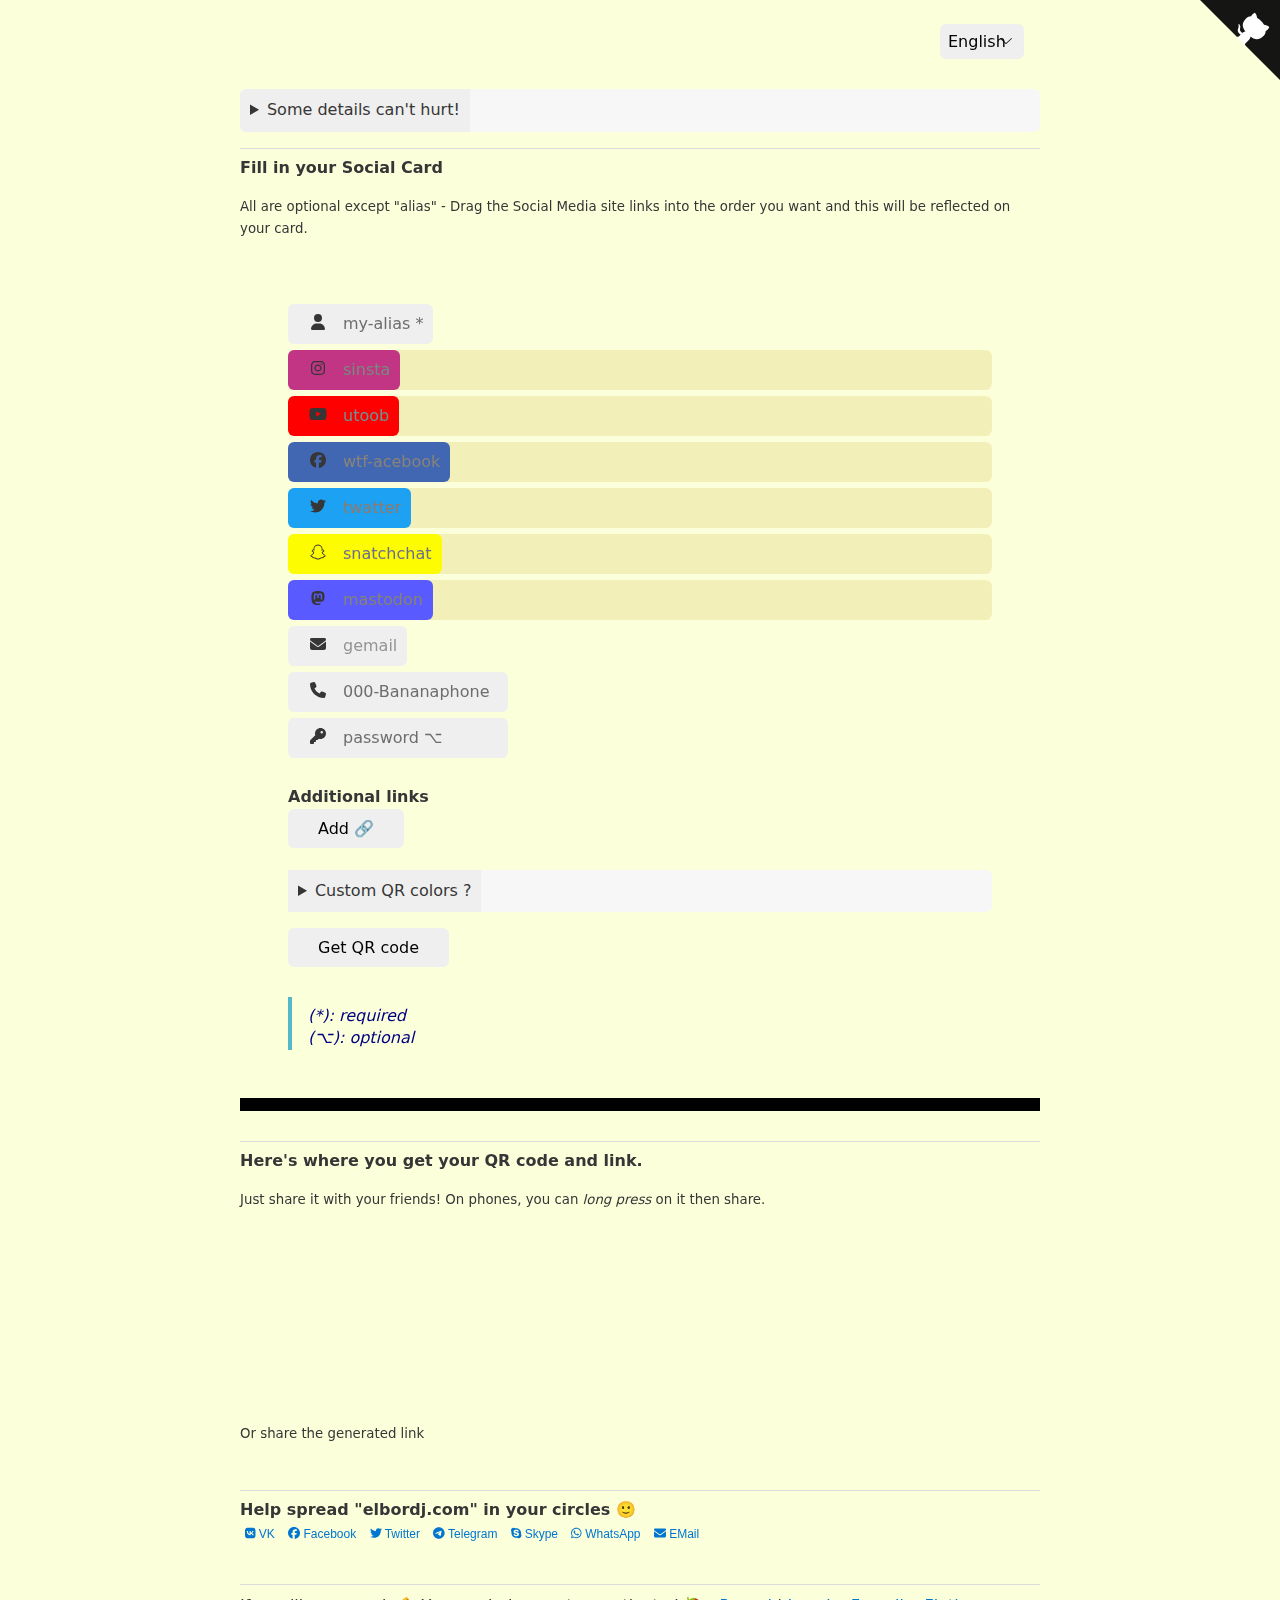
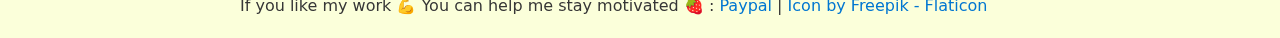
==== commit 50e56f77: "update" ====
--- a/index.html
+++ b/index.html
@@ -1,5 +1,5 @@
-<!DOCTYPE html><html><head><script nomodule defer src="/index.e16e6d04.js"></script><script type="module" src="/index.15d5a2d7.js"></script><meta http-equiv="Content-Security-Policy" content="default-src 'self' ws: 'unsafe-inline' https://cdnjs.cloudflare.com https://*.visitor-analytics.io http://*.visitor-analytics.io wss://tracker.openwebtorrent.com wss://tracker.btorrent.xyz https://worldtimeapi.org wss://api.session-replays.io/ https://api.session-replays.io;
+<!DOCTYPE html><html><head><script nomodule defer src="/index.1ebec07d.js"></script><script type="module" src="/index.2d6bb91a.js"></script><meta http-equiv="Content-Security-Policy" content="default-src 'self' ws: 'unsafe-inline' https://cdnjs.cloudflare.com https://*.visitor-analytics.io http://*.visitor-analytics.io wss://tracker.openwebtorrent.com wss://tracker.btorrent.xyz https://worldtimeapi.org wss://api.session-replays.io/ https://api.session-replays.io;
 script-src 'self' 'unsafe-inline' 'unsafe-eval' https://cdn.skypack.dev https://unpkg.com https://ajax.googleapis.com https://*.visitor-analytics.io;
 object-src 'self';
 style-src 'self' 'unsafe-inline' https://cdnjs.cloudflare.com;
-img-src 'self' data: https://img.icons8.com https://cdnjs.cloudflare.com;"><meta name="theme-color" content="#FFE1C4"><link rel="apple-touch-icon" href="/apple-touch-icon.9424cfda.png"><meta charset="utf-8"><meta name="description" content="The first serverless link aggregator. Without a server, there are no privacy concerns, spams, bots, ads nor fake followers. elbordj.com is 100% free as well"><meta name="keywords" content="social, network, links, contacts, snapchat, whatsapp, twitter, facebook, qr code, privacy"><meta http-equiv="X-UA-Compatible" content="IE=edge,chrome=1"><meta name="viewport" content="width=device-width, initial-scale=1"><title>Share your social contacts in one card using a QR code</title><link rel="icon" type="image/png" href="/favicon.48c0a9c0.png"><link rel="stylesheet" type="text/css" href="/index.d4548f0c.css"><link rel="stylesheet" type="text/css" media="screen" href="/index.0b957f5e.css"><link rel="manifest" href="/manifest.webmanifest"></head><body> <a href="https://github.com/yanna92yar/mylinks" class="github-corner" aria-label="View source on GitHub"><svg width="80" height="80" aria-hidden="true" style="fill:#151513;color:#fff;border:0;position:absolute;top:0;right:0" viewBox="0 0 250 250"><path d="m0 0 115 115h15l12 27 108 108V0Z"/><path fill="currentColor" d="M128.3 109c-14.5-9.3-9.3-19.4-9.3-19.4 3-6.9 1.5-11 1.5-11-1.3-6.6 2.9-2.3 2.9-2.3 3.9 4.6 2.1 11 2.1 11-2.6 10.3 5.1 14.6 8.9 15.9" class="octo-arm" style="transform-origin:130px 106px"/><path fill="currentColor" d="M115 115c-.1.1 3.7 1.5 4.8.4l13.9-13.8c3.2-2.4 6.2-3.2 8.5-3-8.4-10.6-14.7-24.2 1.6-40.6 4.7-4.6 10.2-6.8 15.9-7 .6-1.6 3.5-7.4 11.7-10.9 0 0 4.7 2.4 7.4 16.1 4.3 2.4 8.4 5.6 12.1 9.2 3.6 3.6 6.8 7.8 9.2 12.2 13.7 2.6 16.2 7.3 16.2 7.3-3.6 8.2-9.4 11.1-10.9 11.7-.3 5.8-2.4 11.2-7.1 15.9-16.4 16.4-30 10-40.6 1.6.2 2.8-1 6.8-5 10.8L141 136.5c-1.2 1.2.6 5.4.8 5.3Z" class="octo-body"/></svg></a> <select id="lang-select"> <option selected value="en">English</option> <option value="fr">Français</option> <option value="ar">عربية</option> <option value="ru">Русский</option> <option value="it">Italiano</option> <option value="bn">বাংলা</option> </select> <header> <h1 class="text-gradient" stonejs>elbordj.com</h1> </header> <main> <details> <summary><span stonejs>Some details can't hurt!</span></summary> <table id="version-info"> <caption> <b stonejs>Disclaimers</b> </caption> <tbody> <tr> <th scope="row"><img class="to-dark-img" alt="safe-browsing" src="/safe-browsing.d0b85bc7.png"></th> <td class="disclaimers"><small stonejs>This website does not collect "any" data whatsoever. Try going offline and it works. If you are tech savvy, check your browser's developer console.</small> </td> </tr> <tr> <th scope="row"><img class="to-dark-img" alt="one-free" src="/one-free.bfde0ae5.png"></th> <td class="disclaimers"><small stonejs>It is completely free too. It does not show advertisements and will not do so in the future. You can still help me stay motivated by donating via Paypal.</small> </td> </tr> <tr> <th scope="row"><img class="to-dark-img" alt="private" src="/private2.82df534d.png"></th> <td class="disclaimers"><small stonejs>You can encrypt your card with a key that you would share only with your confidants!</small></td> </tr> <tr> <th scope="row"><img class="to-dark-img" alt="running" src="/girl-running.8ae223e8.png"></th> <td class="disclaimers"><small stonejs>We take no responsibility for usernames or links that you claim are yours and we don't do any verification.</small></td> </tr> </tbody> </table> </details> <hr> <b stonejs>Fill in your Social Card</b> <p> <small stonejs>All are optional except "alias" - Drag the Social Media site links into the order you want and this will be reflected on your card.</small> </p> <section class="contact-form"> <div class="input-icons"> <form dir="auto" action="#" class="form1" name="form1"> <i class="fa fa-user icon"></i> <input class="input-field stretchy" placeholder="my-alias *" aria-disabled="true" name="user" type="text" pattern=".{6,30}" title="6 to 20 characters" required> <ul id="sortable"> <li> <i class="fa-brands fa-instagram icon"></i> <input class="input-field sortable-input stretchy" aria-disabled="true" placeholder="sinsta" name="instagram" type="text" pattern=".{6,30}|^$" title="6 to 20 characters"> </li> <li> <i class="fa-brands fa-youtube icon"></i> <input class="input-field sortable-input stretchy" aria-disabled="true" placeholder="utoob" name="youtube" type="text" pattern=".{6,30}|^$" title="6 to 20 characters"> </li> <li> <i class="fa-brands fa-facebook icon"></i> <input class="input-field sortable-input stretchy" aria-disabled="true" placeholder="wtf-acebook" name="facebook" type="text" pattern=".{6,30}|^$" title="6 to 20 characters"> </li> <li> <i class="fa-brands fa-twitter icon"></i> <input class="input-field sortable-input stretchy" aria-disabled="true" placeholder="twatter" name="twitter" type="text" pattern=".{6,30}|^$" title="6 to 20 characters"> </li> <li> <i class="fa-brands fa-snapchat icon"></i> <input class="input-field sortable-input stretchy" aria-disabled="true" placeholder="snatchchat" name="snapchat" type="text" pattern=".{6,30}|^$" title="6 to 20 characters"> </li> <li> <i class="fa-brands fa-mastodon icon"></i> <input class="input-field sortable-input stretchy" aria-disabled="true" placeholder="mastodon" name="mastodon" type="text" pattern=".{6,30}|^$" title="6 to 20 characters"> </li> </ul> <i class="fa fa-envelope icon"></i> <input class="input-field stretchy" aria-disabled="true" placeholder="gemail" name="envelope" type="email" pattern=".{6,30}|^$" title="non conforming email: __@__.__"> <i class="fa fa-phone icon"></i> <input class="input-field" aria-disabled="true" placeholder="000-Bananaphone" name="phone" type="text" pattern="\d{10}|^$" title="non conforming phone number: 10 digits long"> <i class="fa fa-key icon"></i> <input class="input-field" aria-disabled="true" placeholder="password ⌥" name="password" type="text" pattern=".{4,8}" title="4 to 8 characters"> <br> <b>Additional links</b> <div id="dynamic-forms" class="form-inline"> </div> <button type="button" class="btn btn-primary" id="add-field">Add 🔗</button> <br> <details> <summary><span stonejs>Real time follow mode</span></summary> <caption> <p stonejs>The real time follow mode is very interesting. You can generate your card instantly and while keeping your page open, go ahead and share it with the world, then come back to this same page and see how many people are checking your card :)</p> <p>[For devs] we are still running in theory only with a signaling server (Bittorrent)</p> </caption> <div id="sync_form"> <input type="checkbox" id="active_syncing_mode"> <label for="active_syncing_mode">Activate</label> <span style="display:flex"> <input type="button" id="activateSyncing" value="save"> <input type="button" id="deactivateSyncing" value="restart"> </span> </div> </details> <details style="overflow:revert"> <summary><span>Custom QR colors ?</span></summary> <caption> <p>You can pick colors of the QR code as you please according to your brand or taste.</p> <p>You can press the button multiple times to play with colors.</p> </caption> <input class="color-input" value="#010599FF"> <input class="color-input2" value="#FFBF60FF"> </details> <button stonejs type="submit" name="submit" id="submit"> Get QR code </button> </form> <blockquote id="required" stonejs style="color:navy"> (*): required <br>(⌥): optional </blockquote> </div> </section> <div class="progress-container"> <div class="progress"></div> <div class="error"></div> </div> <br> <hr> <b stonejs>Here's where you get your QR code and link.</b> <p> <small stonejs>Just share it with your friends! On phones, you can <i>long press</i> on it then share.</small> </p> <br> <canvas id="qrcode"></canvas> <p><small stonejs>Or share the generated link</small></p> <div id="link"></div> <br> <hr> <b stonejs>Help spread "elbordj.com" in your circles 🙂</b> <div dir="auto" class="share-btn" data-url="https://elbordj.com" data-title="Make your social card now!" data-desc="Add your Facebook, Instagram, Twitter, Snapchat, ... All in one card."> <a href="#" class="btn-vk" data-sharer="twitter" data-title="Checkout elbordj.com!" data-hashtags="mylinks," data-id="vk" data-url="https://elbordj.com/"> <i class="fa-brands fa-vk"></i> VK </a> <a href="#" class="btn-facebook" data-sharer="facebook" data-title="Checkout elbordj.com!" data-hashtags="mylinks, " data-id="fb" data-url="https://elbordj.com/"> <i class="fa-brands fa-facebook"></i> Facebook </a> <a href="#" class="btn-twitter" data-sharer="twitter" data-title="Checkout elbordj.com!" data-hashtags="mylinks, " data-id="tw" data-url="https://elbordj.com/"> <i class="fa-brands fa-twitter"></i> Twitter </a> <a href="#" class="btn-telegram" data-sharer="telegram" data-title="Checkout elbordj.com!" data-hashtags="mylinks, " data-id="tg" data-url="https://elbordj.com/"> <i class="fa-brands fa-telegram"></i> Telegram </a> <a href="#" class="btn-skype" data-sharer="skype" data-title="Checkout elbordj.com!" data-hashtags="mylinks, " data-id="sk" data-url="https://elbordj.com/"> <i class="fa-brands fa-skype"></i> Skype </a> <a href="#" class="btn-whatsapp" data-sharer="whatsapp" data-title="Checkout elbordj.com!" data-hashtags="mylinks, " data-id="wa" data-url="https://elbordj.com/"> <i class="fa-brands fa-whatsapp"></i> WhatsApp </a> <a href="#" class="btn-mail" data-sharer="mail" data-title="Checkout elbordj.com!" data-hashtags="mylinks, " data-id="mail" data-url="https://elbordj.com/"> <i class="fa fa-envelope"></i> EMail </a> </div> </main> <canvas class="orb-canvas"></canvas> <footer> <span stonejs>If you like my work 💪 You can help me stay motivated 🍓 :</span> <a href="https://www.paypal.com/donate/?">Paypal</a> | <a href="#">Icon by Freepik - Flaticon</a> </footer> <script src="generative.js" type="module"></script><script src="generative.js" nomodule defer></script> <script src="/index.27a9c7ed.js" type="module"></script><script src="/app.js" nomodule defer></script> <script src="/index.cb7439af.js" type="module"></script><script src="/index.210c6e46.js" nomodule defer></script> <script>var a,e,s,t,i;a=window,e=document,s="b5756a73-23c9-11ee-b589-901b0edac50a",a.va=a.va||function(){(a.va.v=a.va.v||[]).push(arguments)},a._visaSettings||(a._visaSettings={}),a._visaSettings[s]={v:"1.0",s:s,a:"1",t:"va"},t=e.getElementsByTagName("body")[0],(i=e.createElement("script")).defer=1,i.async=1,i.src="//app-worker.visitor-analytics.io/main.js?s="+s,t.appendChild(i);</script> </body></html>+img-src 'self' data: https://img.icons8.com https://cdnjs.cloudflare.com;"><meta name="theme-color" content="#FFE1C4"><link rel="apple-touch-icon" href="/apple-touch-icon.9424cfda.png"><meta charset="utf-8"><meta name="description" content="The first serverless link aggregator. Without a server, there are no privacy concerns, spams, bots, ads nor fake followers. elbordj.com is 100% free as well"><meta name="keywords" content="social, network, links, contacts, snapchat, whatsapp, twitter, facebook, qr code, privacy"><meta http-equiv="X-UA-Compatible" content="IE=edge,chrome=1"><meta name="viewport" content="width=device-width, initial-scale=1"><title>Share your social contacts in one card using a QR code</title><link rel="icon" type="image/png" href="/favicon.48c0a9c0.png"><link rel="stylesheet" type="text/css" href="/index.d4548f0c.css"><link rel="stylesheet" type="text/css" media="screen" href="/index.0b957f5e.css"><link rel="manifest" href="/manifest.webmanifest"></head><body> <a href="https://github.com/yanna92yar/mylinks" class="github-corner" aria-label="View source on GitHub"><svg width="80" height="80" aria-hidden="true" style="fill:#151513;color:#fff;border:0;position:absolute;top:0;right:0" viewBox="0 0 250 250"><path d="m0 0 115 115h15l12 27 108 108V0Z"/><path fill="currentColor" d="M128.3 109c-14.5-9.3-9.3-19.4-9.3-19.4 3-6.9 1.5-11 1.5-11-1.3-6.6 2.9-2.3 2.9-2.3 3.9 4.6 2.1 11 2.1 11-2.6 10.3 5.1 14.6 8.9 15.9" class="octo-arm" style="transform-origin:130px 106px"/><path fill="currentColor" d="M115 115c-.1.1 3.7 1.5 4.8.4l13.9-13.8c3.2-2.4 6.2-3.2 8.5-3-8.4-10.6-14.7-24.2 1.6-40.6 4.7-4.6 10.2-6.8 15.9-7 .6-1.6 3.5-7.4 11.7-10.9 0 0 4.7 2.4 7.4 16.1 4.3 2.4 8.4 5.6 12.1 9.2 3.6 3.6 6.8 7.8 9.2 12.2 13.7 2.6 16.2 7.3 16.2 7.3-3.6 8.2-9.4 11.1-10.9 11.7-.3 5.8-2.4 11.2-7.1 15.9-16.4 16.4-30 10-40.6 1.6.2 2.8-1 6.8-5 10.8L141 136.5c-1.2 1.2.6 5.4.8 5.3Z" class="octo-body"/></svg></a> <select id="lang-select"> <option selected value="en">English</option> <option value="fr">Français</option> <option value="ar">عربية</option> <option value="ru">Русский</option> <option value="it">Italiano</option> <option value="bn">বাংলা</option> </select> <header> <h1 class="text-gradient" stonejs>elbordj.com</h1> </header> <main> <details> <summary><span stonejs>Some details can't hurt!</span></summary> <table id="version-info"> <caption> <b stonejs>Disclaimers</b> </caption> <tbody> <tr> <th scope="row"><img class="to-dark-img" alt="safe-browsing" src="/safe-browsing.d0b85bc7.png"></th> <td class="disclaimers"><small stonejs>This website does not collect "any" data whatsoever. Try going offline and it works. If you are tech savvy, check your browser's developer console.</small> </td> </tr> <tr> <th scope="row"><img class="to-dark-img" alt="one-free" src="/one-free.bfde0ae5.png"></th> <td class="disclaimers"><small stonejs>It is completely free too. It does not show advertisements and will not do so in the future. You can still help me stay motivated by donating via Paypal.</small> </td> </tr> <tr> <th scope="row"><img class="to-dark-img" alt="private" src="/private2.82df534d.png"></th> <td class="disclaimers"><small stonejs>You can encrypt your card with a key that you would share only with your confidants!</small></td> </tr> <tr> <th scope="row"><img class="to-dark-img" alt="running" src="/girl-running.8ae223e8.png"></th> <td class="disclaimers"><small stonejs>We take no responsibility for usernames or links that you claim are yours and we don't do any verification.</small></td> </tr> </tbody> </table> </details> <hr> <b stonejs>Fill in your Social Card</b> <p> <small stonejs>All are optional except "alias" - Drag the Social Media site links into the order you want and this will be reflected on your card.</small> </p> <section class="contact-form"> <div class="input-icons"> <form dir="auto" action="#" class="form1" name="form1"> <i class="fa fa-user icon"></i> <input class="input-field stretchy" placeholder="my-alias *" aria-disabled="true" name="user" type="text" pattern=".{6,30}" title="6 to 20 characters" required> <ul id="sortable"> <li> <i class="fa-brands fa-instagram icon"></i> <input class="input-field sortable-input stretchy" aria-disabled="true" placeholder="sinsta" name="instagram" type="text" pattern=".{6,30}|^$" title="6 to 20 characters"> </li> <li> <i class="fa-brands fa-youtube icon"></i> <input class="input-field sortable-input stretchy" aria-disabled="true" placeholder="utoob" name="youtube" type="text" pattern=".{6,30}|^$" title="6 to 20 characters"> </li> <li> <i class="fa-brands fa-facebook icon"></i> <input class="input-field sortable-input stretchy" aria-disabled="true" placeholder="wtf-acebook" name="facebook" type="text" pattern=".{6,30}|^$" title="6 to 20 characters"> </li> <li> <i class="fa-brands fa-twitter icon"></i> <input class="input-field sortable-input stretchy" aria-disabled="true" placeholder="twatter" name="twitter" type="text" pattern=".{6,30}|^$" title="6 to 20 characters"> </li> <li> <i class="fa-brands fa-snapchat icon"></i> <input class="input-field sortable-input stretchy" aria-disabled="true" placeholder="snatchchat" name="snapchat" type="text" pattern=".{6,30}|^$" title="6 to 20 characters"> </li> <li> <i class="fa-brands fa-mastodon icon"></i> <input class="input-field sortable-input stretchy" aria-disabled="true" placeholder="mastodon" name="mastodon" type="text" pattern=".{6,30}|^$" title="6 to 20 characters"> </li> </ul> <i class="fa fa-envelope icon"></i> <input class="input-field stretchy" aria-disabled="true" placeholder="gemail" name="envelope" type="email" pattern=".{6,30}|^$" title="non conforming email: __@__.__"> <i class="fa fa-phone icon"></i> <input class="input-field" aria-disabled="true" placeholder="000-Bananaphone" name="phone" type="text" pattern="\d{10}|^$" title="non conforming phone number: 10 digits long"> <i class="fa fa-key icon"></i> <input class="input-field" aria-disabled="true" placeholder="password ⌥" name="password" type="text" pattern=".{4,8}" title="4 to 8 characters"> <br> <b>Additional links</b> <div id="dynamic-forms" class="form-inline"> </div> <button type="button" class="btn btn-primary" id="add-field">Add 🔗</button> <br>  <details style="overflow:revert"> <summary><span>Custom QR colors ?</span></summary> <caption> <p>You can pick colors of the QR code as you please according to your brand or taste.</p> <p>You can press the button multiple times to play with colors.</p> </caption> <input class="color-input" value="#010599FF"> <input class="color-input2" value="#FFBF60FF"> </details> <button stonejs type="submit" name="submit" id="submit"> Get QR code </button> </form> <blockquote id="required" stonejs style="color:navy"> (*): required <br>(⌥): optional </blockquote> </div> </section> <div class="progress-container"> <div class="progress"></div> <div class="error"></div> </div> <br> <hr> <b stonejs>Here's where you get your QR code and link.</b> <p> <small stonejs>Just share it with your friends! On phones, you can <i>long press</i> on it then share.</small> </p> <br> <canvas id="qrcode"></canvas> <p><small stonejs>Or share the generated link</small></p> <div id="link"></div> <br> <hr> <b stonejs>Help spread "elbordj.com" in your circles 🙂</b> <div dir="auto" class="share-btn" data-url="https://elbordj.com" data-title="Make your social card now!" data-desc="Add your Facebook, Instagram, Twitter, Snapchat, ... All in one card."> <a href="#" class="btn-vk" data-sharer="twitter" data-title="Checkout elbordj.com!" data-hashtags="mylinks," data-id="vk" data-url="https://elbordj.com/"> <i class="fa-brands fa-vk"></i> VK </a> <a href="#" class="btn-facebook" data-sharer="facebook" data-title="Checkout elbordj.com!" data-hashtags="mylinks, " data-id="fb" data-url="https://elbordj.com/"> <i class="fa-brands fa-facebook"></i> Facebook </a> <a href="#" class="btn-twitter" data-sharer="twitter" data-title="Checkout elbordj.com!" data-hashtags="mylinks, " data-id="tw" data-url="https://elbordj.com/"> <i class="fa-brands fa-twitter"></i> Twitter </a> <a href="#" class="btn-telegram" data-sharer="telegram" data-title="Checkout elbordj.com!" data-hashtags="mylinks, " data-id="tg" data-url="https://elbordj.com/"> <i class="fa-brands fa-telegram"></i> Telegram </a> <a href="#" class="btn-skype" data-sharer="skype" data-title="Checkout elbordj.com!" data-hashtags="mylinks, " data-id="sk" data-url="https://elbordj.com/"> <i class="fa-brands fa-skype"></i> Skype </a> <a href="#" class="btn-whatsapp" data-sharer="whatsapp" data-title="Checkout elbordj.com!" data-hashtags="mylinks, " data-id="wa" data-url="https://elbordj.com/"> <i class="fa-brands fa-whatsapp"></i> WhatsApp </a> <a href="#" class="btn-mail" data-sharer="mail" data-title="Checkout elbordj.com!" data-hashtags="mylinks, " data-id="mail" data-url="https://elbordj.com/"> <i class="fa fa-envelope"></i> EMail </a> </div> </main> <canvas class="orb-canvas"></canvas> <footer> <span stonejs>If you like my work 💪 You can help me stay motivated 🍓 :</span> <a href="https://www.paypal.com/donate/?">Paypal</a> | <a href="#">Icon by Freepik - Flaticon</a> </footer> <script src="generative.js" type="module"></script><script src="generative.js" nomodule defer></script> <script src="/index.27a9c7ed.js" type="module"></script><script src="/app.js" nomodule defer></script> <script src="/index.8ba0ec3b.js" type="module"></script><script src="/index.962fcca0.js" nomodule defer></script> <script>var a,e,s,t,i;a=window,e=document,s="b5756a73-23c9-11ee-b589-901b0edac50a",a.va=a.va||function(){(a.va.v=a.va.v||[]).push(arguments)},a._visaSettings||(a._visaSettings={}),a._visaSettings[s]={v:"1.0",s:s,a:"1",t:"va"},t=e.getElementsByTagName("body")[0],(i=e.createElement("script")).defer=1,i.async=1,i.src="//app-worker.visitor-analytics.io/main.js?s="+s,t.appendChild(i);</script> </body></html>